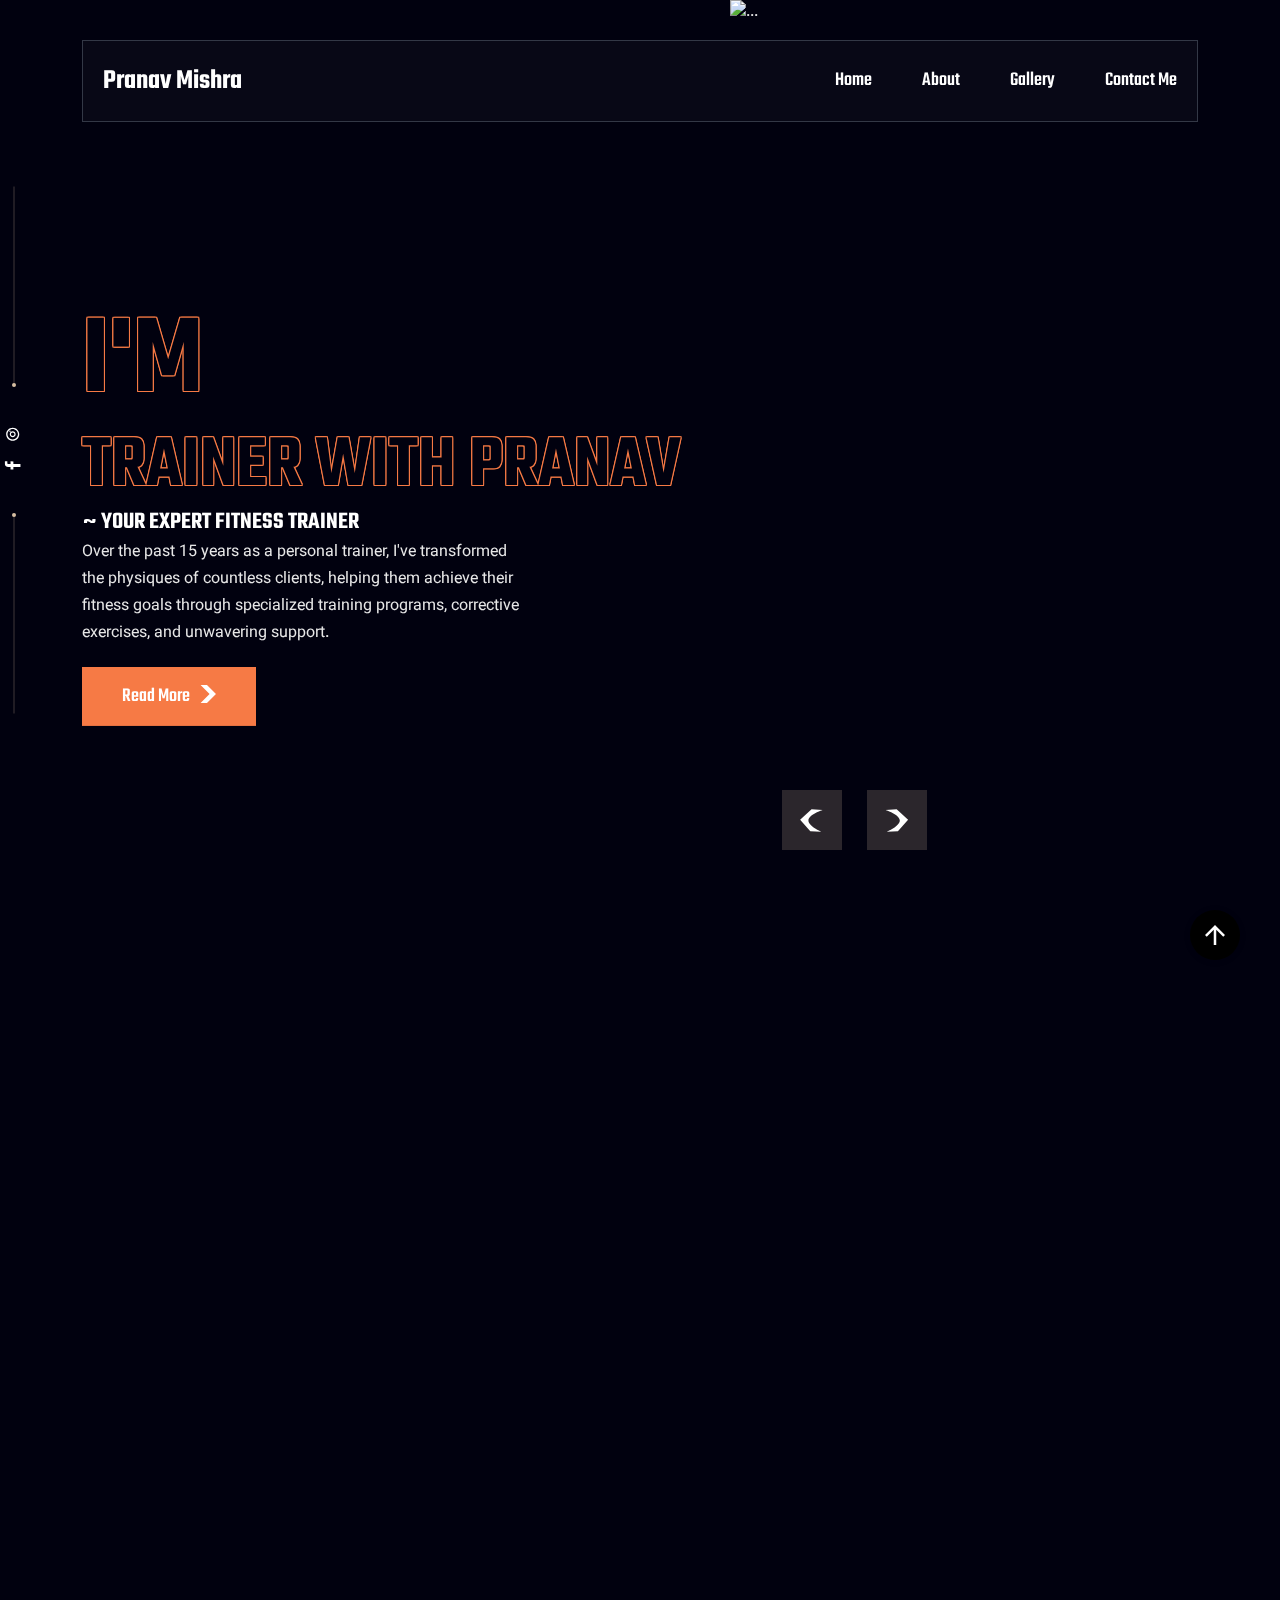
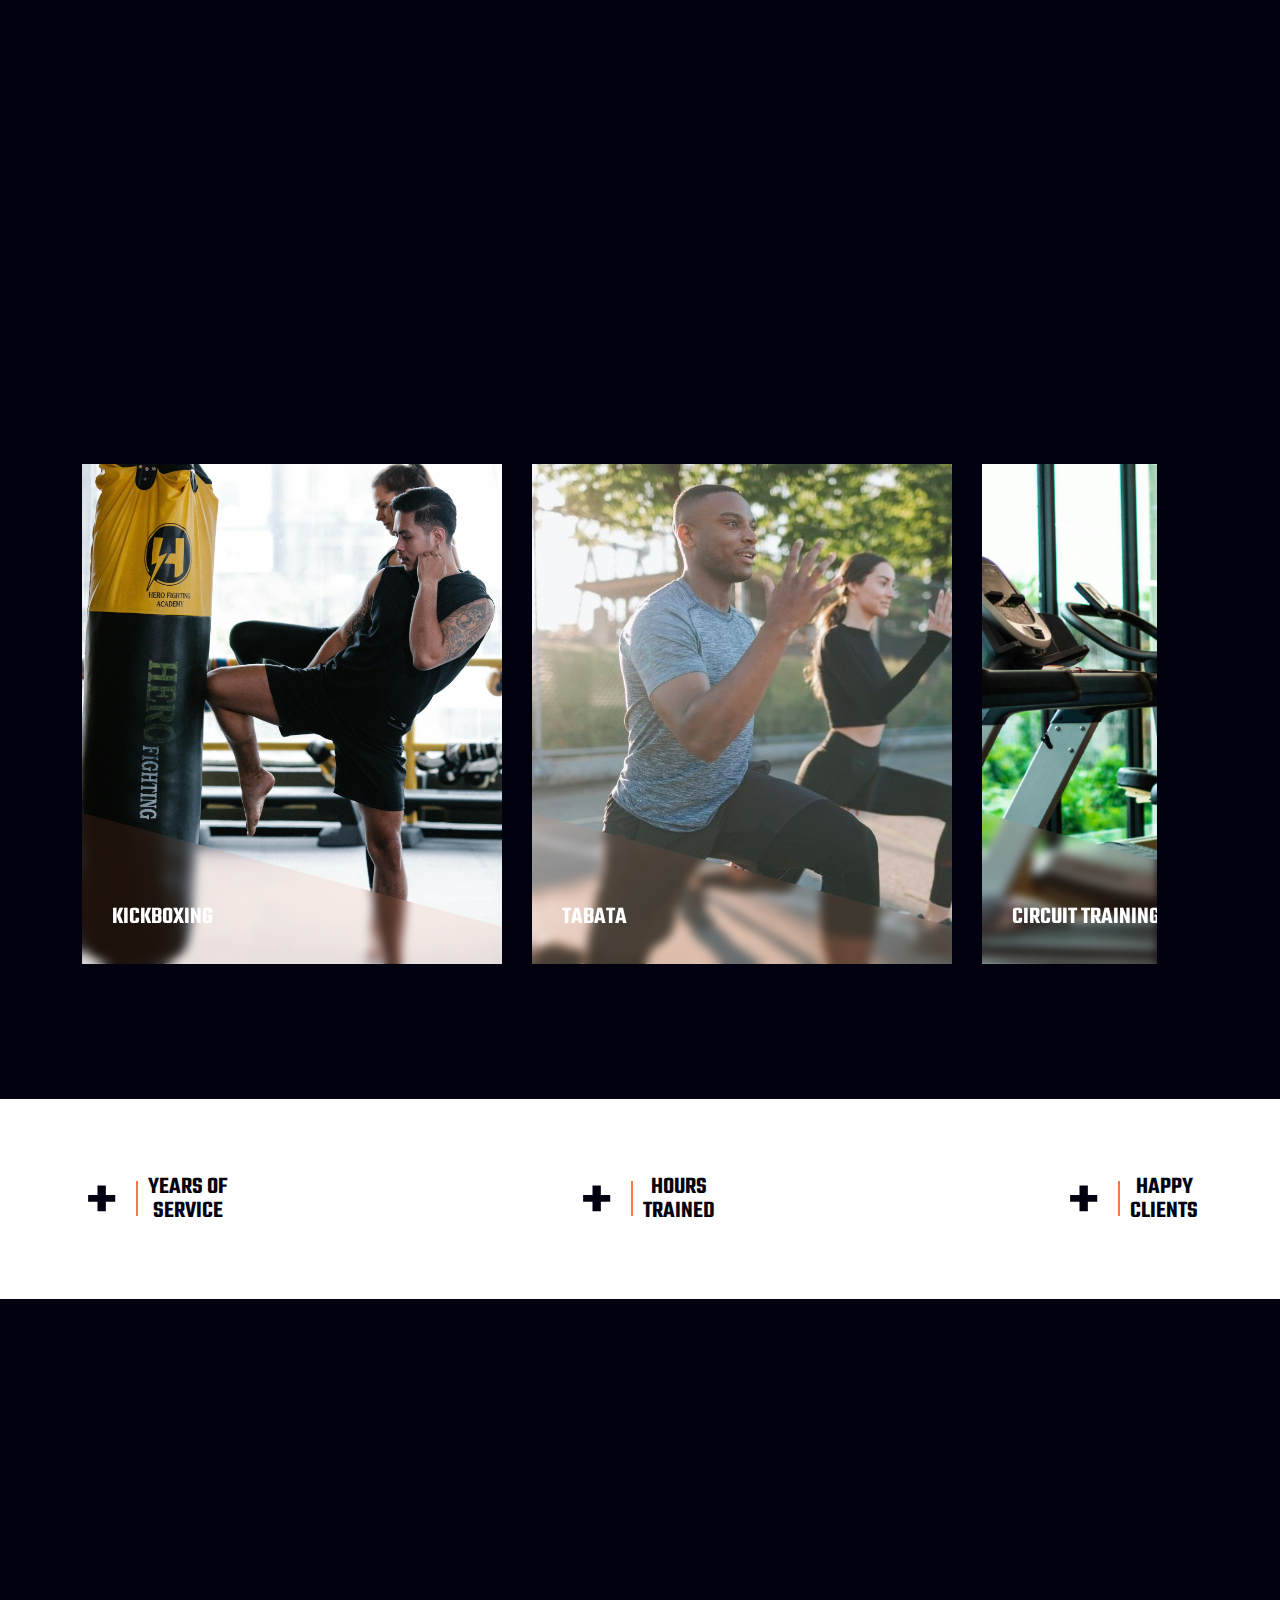
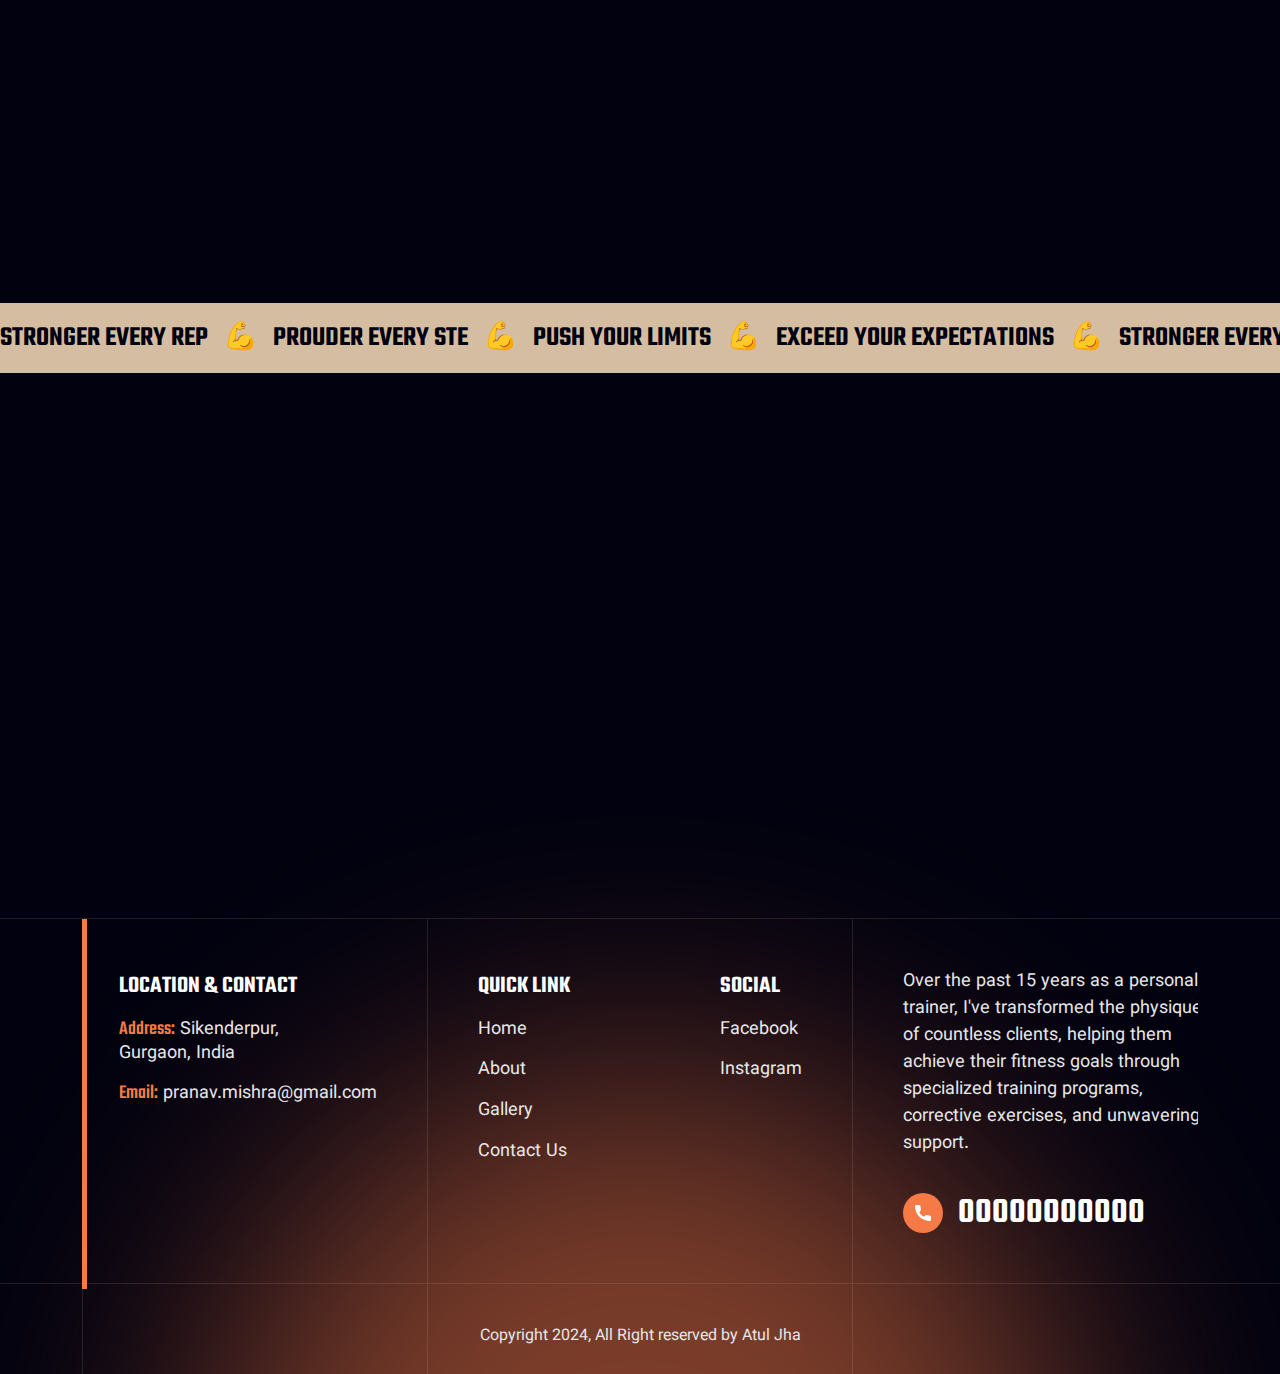
==== index.html @ a50c8cfe "First commit for Trainer Portfolio Website" ====
<!DOCTYPE html>
<html class="no-js" lang="en">
  <head>
    <!-- Meta Tags -->
    <meta charset="utf-8" />
    <meta http-equiv="x-ua-compatible" content="ie=edge" />
    <meta name="viewport" content="width=device-width, initial-scale=1" />
    <meta name="author" content="Thememarch" />
    <!-- Favicon Icon -->
    <link rel="icon" href="assets/img/about2.jpg" />
    <!-- Site Title -->
    <title>Pranav Mishra</title>
    <link rel="stylesheet" href="assets/css/plugins/bootstrap.min.css" />
    <link rel="stylesheet" href="assets/css/plugins/aos.css" />
    <link rel="stylesheet" href="assets/css/plugins/lightgallery.min.css" />
    <link rel="stylesheet" href="assets/css/plugins/swiper.min.css" />
    <link rel="stylesheet" href="assets/css/style.css" />
  </head>

  <body>
    <!-- Start Header Section -->
    <header class="ak-site_header ak-style1 ak-sticky_header">
      <div class="ak-main_header">
        <div class="container">
          <div class="ak-main_header_in">
            <div class="ak-main-header-left">
              <a class="ak-site_branding" href="index.html">
                <h4>Pranav Mishra</h4></a
              >
            </div>
            <div class="ak-main-header-right">
              <div class="ak-nav ak-medium">
                <ul class="ak-nav_list">
                  <li>
                    <a href="index.html">Home</a>
                  </li>
                  <li>
                    <a href="about.html">About</a>
                  </li>
                  <li>
                    <a href="gallery.html">Gallery</a>
                  </li>
                  <li>
                    <a href="contact-us.html">Contact Me</a>
                  </li>
                </ul>
              </div>
            </div>
          </div>
        </div>
      </div>
    </header>
    <!-- End Header Section -->

    <!-- Start Hero -->
    <section class="ak-hero ak-style1">
      <div class="container">
        <div class="hero-content">
          <div>
            <div class="hero-stroke-text">
              <h3
                class="stroke-text hero-stroke-text-one"
                data-aos="fade-up"
                data-aos-delay="0"
              >
                I'M
              </h3>
              <br />
              <h3
                class="stroke-text hero-stroke-text-two"
                data-aos="fade-up"
                data-aos-delay="300"
              >
                Trainer with Pranav
              </h3>
              <h5
                class="hero-title-four"
                data-aos="fade-up"
                data-aos-delay="600"
              >
                ~ Your Expert Fitness Trainer
              </h5>
            </div>
            <p class="hero-desp" data-aos="fade-up" data-aos-delay="600">
              Over the past 15 years as a personal trainer, I've transformed the
              physiques of countless clients, helping them achieve their fitness
              goals through specialized training programs, corrective exercises,
              and unwavering support.
            </p>
            <div data-aos="fade-up" data-aos-delay="200">
              <a href="#about-me" class="button-primary">
                Read More
                <span class="icon"
                  ><svg
                    xmlns="http://www.w3.org/2000/svg"
                    width="16"
                    height="20"
                    viewBox="0 0 16 20"
                    fill="none"
                  >
                    <g clip-path="url(#clip0_1735_935)">
                      <path
                        fill-rule="evenodd"
                        clip-rule="evenodd"
                        d="M0.585999 18.938L9.586 9.93799L0.585999 0.937988H6.99073L15.9907 9.93799L6.99073 18.938H0.585999Z"
                        fill="white"
                      />
                    </g>
                    <defs>
                      <clipPath id="clip0_1735_935">
                        <rect
                          width="16"
                          height="19"
                          fill="white"
                          transform="translate(0 0.5)"
                        />
                      </clipPath>
                    </defs>
                  </svg>
                </span>
              </a>
            </div>
          </div>
        </div>
      </div>
      <div class="slider hero-1 slider_hero_1">
        <div class="swiper-wrapper">
          <div class="swiper-slide">
            <img
              src="assets/img/hero_slider_bg_1.png"
              class="ak-hero-bg ak-bg object-cover"
              alt="..."
            />
          </div>
          <div class="swiper-slide">
            <img
              src="assets/img/hero_slider_bg_2.png"
              class="ak-hero-bg ak-bg object-cover"
              alt="..."
            />
          </div>
          <div class="swiper-slide">
            <img
              src="assets/img/hero_slider_bg_3.png"
              class="ak-hero-bg ak-bg object-cover"
              alt="..."
            />
          </div>
        </div>
        <div class="hero_slider_controller_1 container">
          <div class="button-arrow-white hero-swiper-button-prev-1">
            <svg
              width="23"
              height="23"
              viewBox="0 0 23 23"
              fill="none"
              xmlns="http://www.w3.org/2000/svg"
            >
              <path
                d="M11.5637 0.358104L0.122263 10.7495L10.3204 22.275L21.5202 22.8138C21.5202 22.8138 8.11146 17.3445 8.42872 11.291C8.74597 5.23741 22.6691 0.891968 22.6691 0.891968L11.5637 0.358104Z"
                fill="white"
              />
            </svg>
          </div>
          <div class="button-arrow-white hero-swiper-button-next-1">
            <svg
              xmlns="http://www.w3.org/2000/svg"
              width="24"
              height="23"
              viewBox="0 0 24 23"
              fill="none"
            >
              <path
                d="M11.6529 0.358104L23.0943 10.7495L12.8962 22.275L1.69636 22.8138C1.69636 22.8138 15.1051 17.3445 14.7878 11.291C14.4706 5.23741 0.547485 0.891968 0.547485 0.891968L11.6529 0.358104Z"
                fill="white"
              />
            </svg>
          </div>
        </div>
      </div>

      <div class="hero-social-icon">
        <span class="dot-line"></span>
        <div class="social-icon">
          <a href="https://www.facebook.com/pranav.mishra.9847">
            <svg
              width="16"
              height="17"
              viewBox="0 0 16 17"
              fill="none"
              xmlns="http://www.w3.org/2000/svg"
            >
              <g clip-path="url(#clip0_365_2385)">
                <path
                  d="M9.2381 16.9756L9.2381 9.67777L11.6867 9.67777L12.0541 6.83284H9.2381V5.01676C9.2381 4.19335 9.46582 3.6322 10.6479 3.6322L12.1532 3.63158V1.08697C11.8929 1.05314 10.9993 0.975586 9.95931 0.975586C7.78764 0.975586 6.30087 2.30116 6.30087 4.735L6.30087 6.83284H3.84485L3.84485 9.67777H6.30087L6.30087 16.9756H9.2381Z"
                  fill="white"
                />
              </g>
              <defs>
                <clipPath id="clip0_365_2385">
                  <rect
                    width="16"
                    height="16"
                    fill="white"
                    transform="translate(-0.000976562 0.975586)"
                  />
                </clipPath>
              </defs>
            </svg>
          </a>
          <a href="https://www.instagram.com/pranav_kant/">
            <svg
              width="16"
              height="16"
              viewBox="0 0 24 24"
              fill="none"
              xmlns="http://www.w3.org/2000/svg"
            >
              <path
                d="M12 2.163C6.528 2.163 2.163 6.528 2.163 12C2.163 17.472 6.528 21.837 12 21.837C17.472 21.837 21.837 17.472 21.837 12C21.837 6.528 17.472 2.163 12 2.163ZM12 19.837C7.877 19.837 4.163 16.123 4.163 12C4.163 7.877 7.877 4.163 12 4.163C16.123 4.163 19.837 7.877 19.837 12C19.837 16.123 16.123 19.837 12 19.837ZM16.605 6.888C16.039 6.888 15.568 7.359 15.568 7.925C15.568 8.491 16.039 8.963 16.605 8.963C17.171 8.963 17.642 8.491 17.642 7.925C17.642 7.359 17.171 6.888 16.605 6.888ZM12 7.602C9.548 7.602 7.602 9.548 7.602 12C7.602 14.452 9.548 16.398 12 16.398C14.452 16.398 16.398 14.452 16.398 12C16.398 9.548 14.452 7.602 12 7.602ZM12 14.602C10.62 14.602 9.398 13.38 9.398 12C9.398 10.62 10.62 9.398 12 9.398C13.38 9.398 14.602 10.62 14.602 12C14.602 13.38 13.38 14.602 12 14.602Z"
                fill="white"
              />
            </svg>
          </a>
        </div>
        <span class="dot-line-two"></span>
      </div>
    </section>

    <!-- Start Trainer Details -->
    <div id="about-me" class="ak-height-135 ak-height-lg-80"></div>
    <div class="container">
      <div class="trainer-details">
        <div class="trainer-details-img" data-aos="fade-right">
          <img src="assets/img/Trainer-Image.png" alt="..." class="w-100" />
          <div class="icon-details">
            <div class="icon">
              <svg
                width="40"
                height="41"
                viewBox="0 0 40 41"
                fill="none"
                xmlns="http://www.w3.org/2000/svg"
              >
                <circle
                  cx="20"
                  cy="20.7451"
                  r="20"
                  fill="white"
                  fill-opacity="0.3"
                />
                <path
                  fill-rule="evenodd"
                  clip-rule="evenodd"
                  d="M12.4556 14.8423L17.8587 20.2478C19.0372 21.424 20.9635 21.425 22.1429 20.2478L27.5461 14.8423C27.6005 14.7879 27.5925 14.6983 27.5294 14.6543C26.9783 14.27 26.3078 14.0421 25.5855 14.0421H14.4162C13.6939 14.0421 13.0234 14.27 12.4723 14.6543C12.4091 14.6983 12.4012 14.7879 12.4556 14.8423ZM11.0117 17.4465C11.0117 16.8786 11.1525 16.3419 11.4006 15.8702C11.4394 15.7965 11.5377 15.7815 11.5966 15.8405L16.9314 21.1752C18.6207 22.867 21.38 22.868 23.0704 21.1752L28.4051 15.8405C28.464 15.7815 28.5623 15.7965 28.6011 15.8702C28.8491 16.3419 28.99 16.8786 28.99 17.4465V24.5534C28.99 26.4321 27.4618 27.9579 25.5855 27.9579H14.4162C12.5399 27.9579 11.0117 26.4321 11.0117 24.5534V17.4465Z"
                  fill="white"
                />
              </svg>
            </div>
            <div class="icon-info">
              <h5 class="title">Email:</h5>
              <p class="desp">example@email.com</p>
            </div>
          </div>
          <div class="icon-details">
            <div class="icon">
              <svg
                width="40"
                height="41"
                viewBox="0 0 40 41"
                fill="none"
                xmlns="http://www.w3.org/2000/svg"
              >
                <circle
                  cx="20"
                  cy="20.7451"
                  r="20"
                  fill="white"
                  fill-opacity="0.3"
                />
                <g clip-path="url(#clip0_1961_1628)">
                  <path
                    d="M26.7162 23.2473C25.7366 23.2473 24.7748 23.0941 23.8633 22.7929C23.4167 22.6405 22.8676 22.7803 22.595 23.0602L20.796 24.4183C18.7096 23.3046 17.4245 22.0199 16.326 19.9492L17.6441 18.197C17.9865 17.855 18.1094 17.3554 17.9622 16.8867C17.6597 15.9704 17.506 15.009 17.506 14.029C17.5061 13.3211 16.9301 12.7451 16.2222 12.7451H13.2839C12.576 12.7451 12 13.3211 12 14.029C12 22.1436 18.6016 28.7451 26.7162 28.7451C27.4241 28.7451 28 28.1692 28 27.4612V24.5311C28 23.8232 27.424 23.2473 26.7162 23.2473Z"
                    fill="white"
                  />
                </g>
                <defs>
                  <clipPath id="clip0_1961_1628">
                    <rect
                      width="16"
                      height="16"
                      fill="white"
                      transform="translate(12 12.7451)"
                    />
                  </clipPath>
                </defs>
              </svg>
            </div>
            <div class="icon-info">
              <h5 class="title">Phone Number:</h5>
              <p class="desp">(406) 555-0120</p>
            </div>
          </div>
        </div>
        <div class="trainer-content" data-aos="fade-left">
          <h3 class="trainer-content-title">About Me</h3>
          <div class="d-flex gap-2 align-items-center mb-2">
            <a
              href="https://www.youtube.com/watch?v=xCXQBn2JUbc"
              class="ak-video-block ak-style1 ak-video-open type_2"
            >
              <span class="ak-heartbeat-btn">
                <span></span>
              </span>
            </a>
            <p class="ak-secondary-font ak-font-18">Video Introduction</p>
          </div>
          <p>
            As a Certified Personal Trainer and Corrective Exercise Specialist,
            I bring a wealth of knowledge and expertise to each session. My
            training philosophy centers around creating safe, effective, and
            enjoyable workouts that deliver real results. Whether you're looking
            to improve your strength, flexibility, balance, or overall health,
            I'm here to support you every step of the way.
          </p>
          <br />
          <p>
            Whether you're a beginner or an experienced athlete, there's a
            program for you. Get started today and take the first step towards a
            healthier, fitter you!
          </p>
          <br />

          <div class="d-flex gap-4 flex-wrap">
            <h5>Specialized Area:</h5>
            <a href="" class="specialized-Area-btn"
              >Corrective Exercise Specialist</a
            >
            <a href="" class="specialized-Area-btn">Suspension Training</a>
            <a href="" class="specialized-Area-btn"
              >ABT (Abs, Butt, and Thighs)</a
            >
            <a href="" class="specialized-Area-btn">Kickboxing</a>
            <a href="" class="specialized-Area-btn">Tabata</a>
          </div>
          <div class="ak-height-50 ak-height-lg-30"></div>
          <div class="all-certificate flex-wrap">
            <h5>Certificate</h5>
            <div class="all-badge mt-3">
              <img src="assets/img/certificate1.png" alt="..." />
              <img src="assets/img/certificate5.png" alt="..." />
              <img src="assets/img/certificate3.png" alt="..." />
              <img src="assets/img/certificate4.png" alt="..." />
              <img src="assets/img/certificate2.png" alt="..." />
            </div>
          </div>
          <div class="ak-height-50 ak-height-lg-30"></div>
          <div class="social-follow">
            <h5 class="mb-3">Follow:</h5>
            <div class="d-flex gap-4 align-items-center">
              <a href="https://www.facebook.com/pranav.mishra.9847">
                <svg
                  width="16"
                  height="17"
                  viewBox="0 0 16 17"
                  fill="none"
                  xmlns="http://www.w3.org/2000/svg"
                >
                  <g clip-path="url(#clip0_365_2385)">
                    <path
                      d="M9.2381 16.9756L9.2381 9.67777L11.6867 9.67777L12.0541 6.83284H9.2381V5.01676C9.2381 4.19335 9.46582 3.6322 10.6479 3.6322L12.1532 3.63158V1.08697C11.8929 1.05314 10.9993 0.975586 9.95931 0.975586C7.78764 0.975586 6.30087 2.30116 6.30087 4.735L6.30087 6.83284H3.84485L3.84485 9.67777H6.30087L6.30087 16.9756H9.2381Z"
                      fill="white"
                    />
                  </g>
                  <defs>
                    <clipPath id="clip0_365_2385">
                      <rect
                        width="16"
                        height="16"
                        fill="white"
                        transform="translate(-0.000976562 0.975586)"
                      />
                    </clipPath>
                  </defs>
                </svg>
              </a>
              <a href="https://www.instagram.com/pranav_kant/">
                <svg
                  width="16"
                  height="16"
                  viewBox="0 0 24 24"
                  fill="none"
                  xmlns="http://www.w3.org/2000/svg"
                >
                  <path
                    d="M12 2.163C6.528 2.163 2.163 6.528 2.163 12C2.163 17.472 6.528 21.837 12 21.837C17.472 21.837 21.837 17.472 21.837 12C21.837 6.528 17.472 2.163 12 2.163ZM12 19.837C7.877 19.837 4.163 16.123 4.163 12C4.163 7.877 7.877 4.163 12 4.163C16.123 4.163 19.837 7.877 19.837 12C19.837 16.123 16.123 19.837 12 19.837ZM16.605 6.888C16.039 6.888 15.568 7.359 15.568 7.925C15.568 8.491 16.039 8.963 16.605 8.963C17.171 8.963 17.642 8.491 17.642 7.925C17.642 7.359 17.171 6.888 16.605 6.888ZM12 7.602C9.548 7.602 7.602 9.548 7.602 12C7.602 14.452 9.548 16.398 12 16.398C14.452 16.398 16.398 14.452 16.398 12C16.398 9.548 14.452 7.602 12 7.602ZM12 14.602C10.62 14.602 9.398 13.38 9.398 12C9.398 10.62 10.62 9.398 12 9.398C13.38 9.398 14.602 10.62 14.602 12C14.602 13.38 13.38 14.602 12 14.602Z"
                    fill="white"
                  />
                </svg>
              </a>

              <div class="line-dot">
                <div class="dot"></div>
              </div>
            </div>
          </div>
        </div>
      </div>
    </div>

    <!-- End Trainer Details -->

    <!-- Start Types of Classes -->
    <div class="ak-height-135 ak-height-lg-80"></div>
    <section>
      <div class="container">
        <div
          class="d-flex justify-content-between flex-column flex-lg-row gap-2"
        >
          <div class="section-heading style-1" data-aos="zoom-out">
            <h2 class="section-title">Types of Training I provide:</h2>
          </div>
          <div class="d-flex gap-3" data-aos-delay="150" data-aos="zoom-out">
            <div class="button-arrow-white slider_2-prev">
              <svg
                width="23"
                height="23"
                viewBox="0 0 23 23"
                fill="none"
                xmlns="http://www.w3.org/2000/svg"
              >
                <path
                  d="M11.5637 0.358104L0.122263 10.7495L10.3204 22.275L21.5202 22.8138C21.5202 22.8138 8.11146 17.3445 8.42872 11.291C8.74597 5.23741 22.6691 0.891968 22.6691 0.891968L11.5637 0.358104Z"
                  fill="white"
                />
              </svg>
            </div>
            <div class="button-arrow-white slider_2-next">
              <svg
                xmlns="http://www.w3.org/2000/svg"
                width="24"
                height="23"
                viewBox="0 0 24 23"
                fill="none"
              >
                <path
                  d="M11.6529 0.358104L23.0943 10.7495L12.8962 22.275L1.69636 22.8138C1.69636 22.8138 15.1051 17.3445 14.7878 11.291C14.4706 5.23741 0.547485 0.891968 0.547485 0.891968L11.6529 0.358104Z"
                  fill="white"
                />
              </svg>
            </div>
          </div>
        </div>
        <div class="ak-height-60 ak-height-lg-40"></div>
        <div class="slider slider_2">
          <div class="swiper-wrapper">
            <div class="swiper-slide">
              <div class="classes-card">
                <div class="img-container">
                  <img
                    src="assets/img/classes1.jpg"
                    class="card-img"
                    alt="..."
                  />
                </div>
                <div class="classes-img-overlay">
                  <h5 class="classes-title">Kickboxing</h5>
                </div>
              </div>
            </div>
            <div class="swiper-slide">
              <div class="classes-card">
                <div class="img-container">
                  <img
                    src="assets/img/classes2.jpg"
                    class="card-img"
                    alt="..."
                  />
                </div>
                <div class="classes-img-overlay">
                  <h5 class="classes-title">TABATA</h5>
                </div>
              </div>
            </div>
            <div class="swiper-slide">
              <div class="classes-card">
                <img src="assets/img/classes3.jpg" class="card-img" alt="..." />
                <div class="classes-img-overlay">
                  <h5 class="classes-title">Circuit Training</h5>
                </div>
              </div>
            </div>
            <div class="swiper-slide">
              <div class="classes-card">
                <img src="assets/img/classes4.jpg" class="card-img" alt="..." />
                <div class="classes-img-overlay">
                  <h5 class="classes-title">ABT Workout -</h5>
                  <h5 class="classes-title">(Abdominal Buttocks Thighs)</h5>
                </div>
              </div>
            </div>
          </div>
        </div>
      </div>
    </section>
    <!-- End Upcoming Classes -->

    <!-- Start Fun Fact Counter -->
    <div class="ak-height-135 ak-height-lg-80"></div>
    <div class="funfact-counter">
      <div class="container">
        <div class="auto-counter-section" id="counter">
          <div class="funfact style1">
            <div class="funfact-number">
              <span id="count1" class="counter" data-number="15"></span>
              <span>+</span>
            </div>
            <div class="primary-color-border"></div>
            <div class="funfact-text">
              <p>
                YEARS OF <br />
                SERVICE
              </p>
            </div>
          </div>
          <div class="funfact style1">
            <div class="funfact-number">
              <span id="count3" class="counter" data-number="2000"></span>
              <span>+</span>
            </div>
            <div class="primary-color-border"></div>
            <div class="funfact-text">
              <p>
                Hours <br />
                Trained
              </p>
            </div>
          </div>
          <div class="funfact style1">
            <div class="funfact-number">
              <span id="count4" class="counter" data-number="500"></span>
              <span>+</span>
            </div>
            <div class="primary-color-border"></div>
            <div class="funfact-text">
              <p>
                Happy <br />
                Clients
              </p>
            </div>
          </div>
        </div>
      </div>
    </div>
    <!-- End Fun Fact Counter -->

    <!-- Start Testimonial-->
    <div class="ak-height-135 ak-height-lg-80"></div>
    <section class="container">
      <div class="testimonial">
        <div
          class="testimonial-img image-hover-animation animation-2s"
          data-aos="fade-right"
        >
          <img src="assets/img/feedback.jpg" alt="..." />
        </div>
        <div class="testimonial-info" data-aos="fade-left">
          <h2 class="stroke-text" data-text="Feedback!">Feedback</h2>
          <div class="slider testimonial-slider-home">
            <div class="swiper-wrapper">
              <div class="swiper-slide">
                <div class="testimonial-content">
                  <div class="client">
                    <div class="primary-color-border-horizontal"></div>
                    <h5 class="title">Girish Sarwal</h5>
                    <p class="sub-title">From Delhi</p>
                  </div>
                  <div class="desp">
                    <p>
                      "Training with Pranav has been a life-changing experience!
                      His expertise and personalized approach have helped me
                      achieve fitness goals I never thought possible. I
                      particularly love the kickboxing and circuit training
                      sessions, which are both challenging and fun. Pranav's
                      dedication and motivation have kept me on track, and I
                      feel stronger and healthier than ever. "
                    </p>
                  </div>
                </div>
              </div>
              <div class="swiper-slide">
                <div class="testimonial-content">
                  <div class="client">
                    <div class="primary-color-border-horizontal"></div>
                    <h5 class="title">Vinit Kumar</h5>
                    <p class="sub-title">From Gurgoan</p>
                  </div>
                  <div class="desp">
                    <!-- <div class="video-btn">
                      <div class="d-flex gap-2 align-items-center">
                        <a
                          href="https://www.youtube.com/watch?v=xCXQBn2JUbc"
                          class="ak-video-block ak-style1 ak-video-open type_2"
                        >
                          <span class="ak-heartbeat-btn">
                            <span></span>
                          </span>
                        </a>
                        <p class="ak-secondary-font ak-font-18">
                          Video Feedback
                        </p>
                      </div>
                    </div> -->
                    <p>
                      "I've been working with Pranav for six months, and the
                      results have been incredible. His knowledge of various
                      training techniques, from suspension training to Tabata,
                      keeps the workouts interesting and effective. Pranav's
                      attention to detail ensures that I'm performing exercises
                      correctly, preventing injuries and maximizing benefits."
                    </p>
                  </div>
                </div>
              </div>
            </div>
          </div>
        </div>
      </div>
    </section>
    <!-- End Testimonial-->

    <!--Start Sliding Text  -->
    <div class="ak-height-135 ak-height-lg-80"></div>
    <section class="sliding-text type2">
      <div class="moving-section-wrap type2 ak-normal text-uppercase">
        <div class="moving-section-in">
          <div class="moving-section">
            <h4 class="moving-text type2">
              <span> Stronger every rep </span>
              <span>💪</span>
              <span> Prouder every ste</span>
              <span>💪</span>
              <span>Push your limits</span>
              <span>💪</span>
              <span>Exceed your expectations</span>
              <span>💪</span>
              <span>Stronger every rep</span>
              <span>💪</span>
              <span>Prouder every step</span>
              <span>💪</span>
              <span>Exceed your expectations</span>
              <span>💪</span>
              <span>Stronger every rep</span>
              <span>💪</span>
              <span>Prouder every step</span>
              <span>💪</span>
            </h4>
          </div>
          <div class="moving-section">
            <h4 class="moving-text type2">
              <span>Stronger every rep </span>
              <span>💪</span>
              <span>Prouder every ste</span>
              <span>💪</span>
              <span>Push your limits</span>
              <span>💪</span>
              <span>Exceed your expectations</span>
              <span>💪</span>
              <span>Stronger every rep</span>
              <span>💪</span>
              <span>Prouder every step</span>
              <span>💪</span>
              <span>Exceed your expectations</span>
              <span>💪</span>
              <span>Stronger every rep</span>
              <span>💪</span>
              <span>Prouder every step</span>
            </h4>
          </div>
        </div>
      </div>
    </section>
    <!--End Sliding Text  -->

    <!-- Start CTA -->
    <div class="ak-height-135 ak-height-lg-80"></div>
    <div class="container">
      <div class="cta-content">
        <div class="cta-title-info" data-aos="fade-left">
          <h1 class="stroke-text style2" data-text="CONTACT">CONTACT</h1>
          <h1 class="title">ME</h1>
        </div>
        <div class="cta-desp-info" data-aos="fade-right">
          <p>
            Lets connect & take your first step <br />
            for having better future
          </p>
          <div>
            <img src="assets/img/arrow-img.svg" alt="..." />
          </div>
          <div>
            <a href="contact-us.html" class="button-primary color2">
              Contact Me
              <span class="icon">
                <svg
                  xmlns="http://www.w3.org/2000/svg"
                  width="17"
                  height="19"
                  viewBox="0 0 17 19"
                  fill="none"
                >
                  <g clip-path="url(#clip0_2123_31)">
                    <path
                      fill-rule="evenodd"
                      clip-rule="evenodd"
                      d="M0.84082 18.438L9.84082 9.43799L0.84082 0.437988H7.24555L16.2456 9.43799L7.24555 18.438H0.84082Z"
                      fill="#01010F"
                    />
                  </g>
                  <defs>
                    <clipPath id="clip0_2123_31">
                      <rect
                        width="16"
                        height="19"
                        fill="white"
                        transform="translate(0.254883)"
                      />
                    </clipPath>
                  </defs>
                </svg>
              </span>
            </a>
          </div>
        </div>
      </div>
    </div>
    <!-- End CTA -->

    <!-- Start Footer -->
    <div class="ak-height-135 ak-height-lg-80"></div>
    <footer class="footer">
      <img
        src="assets/img/footer_bg_light.svg"
        class="footer_bg_light"
        alt="..."
      />
      <div class="border-footer-1"></div>
      <div class="container">
        <div class="footer style-1">
          <!-- <div class="border-footer-1"></div> -->
          <div class="location-contact">
            <h5 class="title">LOCATION & CONTACT</h5>
            <p class="address">
              <span>Address:</span> Sikenderpur, <br />
              Gurgaon, India
            </p>
            <a href="mailto:example@email.com" class="email"
              ><span>Email:</span> pranav.mishra@gmail.com</a
            >
          </div>

          <div class="link-social">
            <div class="link">
              <h5 class="title">QUICK LINK</h5>
              <a href="index.html">Home</a>
              <a href="about.html">About</a>
              <a href="gallery.html">Gallery</a>
              <a href="contact-us.html">Contact Us</a>
            </div>
            <div class="social">
              <h5 class="title">SOCIAL</h5>
              <a href="https://www.facebook.com/pranav.mishra.9847">Facebook</a>
              <a href="https://www.instagram.com/pranav_kant/">Instagram</a>
              <!-- <a href="https://www.linkedin.com/">LinkedIn</a>
              <a href="https://x.com/">Twitter</a> -->
            </div>
          </div>

          <div class="logo-footer">
            <p class="desp">
              Over the past 15 years as a personal trainer, I've transformed the
              physiques of countless clients, helping them achieve their fitness
              goals through specialized training programs, corrective exercises,
              and unwavering support.
            </p>
            <a href="tel:(406)5550120" class="phone">
              <span class="icon">
                <svg
                  width="40"
                  height="41"
                  viewBox="0 0 40 41"
                  fill="none"
                  xmlns="http://www.w3.org/2000/svg"
                >
                  <circle cx="20" cy="20.0137" r="20" fill="#F67A45" />
                  <g clip-path="url(#clip0_2083_460)">
                    <path
                      d="M26.7162 22.5158C25.7366 22.5158 24.7748 22.3626 23.8633 22.0614C23.4167 21.9091 22.8676 22.0488 22.595 22.3288L20.796 23.6869C18.7096 22.5732 17.4245 21.2884 16.326 19.2177L17.6441 17.4655C17.9865 17.1235 18.1094 16.624 17.9622 16.1552C17.6597 15.239 17.506 14.2776 17.506 13.2976C17.5061 12.5896 16.9301 12.0137 16.2222 12.0137H13.2839C12.576 12.0137 12 12.5896 12 13.2975C12 21.4121 18.6016 28.0137 26.7162 28.0137C27.4241 28.0137 28 27.4377 28 26.7298V23.7997C28 23.0918 27.424 22.5158 26.7162 22.5158Z"
                      fill="white"
                    />
                  </g>
                  <defs>
                    <clipPath id="clip0_2083_460">
                      <rect
                        width="16"
                        height="16"
                        fill="white"
                        transform="translate(12 12.0137)"
                      />
                    </clipPath>
                  </defs>
                </svg>
              </span>
              <h3 class="title">00000000000</h3>
            </a>
          </div>
        </div>
      </div>
      <div class="border-footer-2"></div>
      <div class="copyright-text">
        <p>
          Copyright 2024, All Right reserved by
          <a href="https://www.instagram.com/atuljha.24/">Atul Jha</a>
        </p>
      </div>
    </footer>
    <!-- End Footer -->

    <span class="ak-scrollup">
      <svg
        width="20"
        height="20"
        viewBox="0 0 20 20"
        fill="none"
        xmlns="http://www.w3.org/2000/svg"
      >
        <path
          d="M0 10L1.7625 11.7625L8.75 4.7875V20H11.25V4.7875L18.225 11.775L20 10L10 0L0 10Z"
          fill="currentColor"
        />
      </svg>
    </span>
    <!-- Start Video Popup -->
    <div class="ak-video-popup">
      <div class="ak-video-popup-overlay"></div>
      <div class="ak-video-popup-content">
        <div class="ak-video-popup-layer"></div>
        <div class="ak-video-popup-container">
          <div class="ak-video-popup-align">
            <div class="embed-responsive embed-responsive-16by9">
              <iframe class="embed-responsive-item" src="about:blank"></iframe>
            </div>
          </div>
          <div class="ak-video-popup-close"></div>
        </div>
      </div>
    </div>
    <!-- End Video Popup -->

    <!-- Script -->
    <script src="assets/js/plugins/jquery-3.7.1.min.js"></script>
    <script src="assets/js/plugins/aos.js"></script>
    <script src="assets/js/plugins/lightgallery.min.js"></script>
    <script src="assets/js/plugins/swiper.min.js"></script>
    <script src="assets/js/main.js"></script>
  </body>
</html>
---- assets/css/plugins/lightgallery.min.css ----
.lg-sub-html,
.lg-toolbar {
  background-color: transparent;
}
@font-face {
  font-family: lg;
  src: url(../../fonts/lg.eot?n1z373);
  src: url(../../fonts/lg.eot?#iefixn1z373) format("embedded-opentype"),
    url(../../fonts/lg.woff?n1z373) format("woff"),
    url(../../fonts/lg.ttf?n1z373) format("truetype"),
    url(../../fonts/lg.svg?n1z373#lg) format("svg");
  font-weight: 400;
  font-style: normal;
}
.lg-icon {
  font-family: lg;
  speak: none;
  font-style: normal;
  font-weight: 400;
  font-variant: normal;
  text-transform: none;
  line-height: 1;
  -webkit-font-smoothing: antialiased;
  -moz-osx-font-smoothing: grayscale;
}
.lg-actions .lg-next,
.lg-actions .lg-prev {
  background-color: transparent;
  border-radius: 2px;
  color: #111;
  cursor: pointer;
  display: block;
  font-size: 22px;
  margin-top: -10px;
  padding: 8px 10px 9px;
  position: absolute;
  top: 50%;
  z-index: 1080;
  border: none;
  outline: 0;
}
.lg-actions .lg-next.disabled,
.lg-actions .lg-prev.disabled {
  pointer-events: none;
  opacity: 0.5;
}
.lg-actions .lg-next:hover,
.lg-actions .lg-prev:hover {
  color: rgba(17, 17, 17, 0.7);
}
.lg-actions .lg-next {
  right: 20px;
}
.lg-actions .lg-next:before {
  content: "\e095";
}
.lg-actions .lg-prev {
  left: 20px;
}
.lg-actions .lg-prev:after {
  content: "\e094";
}
@-webkit-keyframes lg-right-end {
  0%,
  100% {
    left: 0;
  }
  50% {
    left: -30px;
  }
}
@-moz-keyframes lg-right-end {
  0%,
  100% {
    left: 0;
  }
  50% {
    left: -30px;
  }
}
@-ms-keyframes lg-right-end {
  0%,
  100% {
    left: 0;
  }
  50% {
    left: -30px;
  }
}
@keyframes lg-right-end {
  0%,
  100% {
    left: 0;
  }
  50% {
    left: -30px;
  }
}
@-webkit-keyframes lg-left-end {
  0%,
  100% {
    left: 0;
  }
  50% {
    left: 30px;
  }
}
@-moz-keyframes lg-left-end {
  0%,
  100% {
    left: 0;
  }
  50% {
    left: 30px;
  }
}
@-ms-keyframes lg-left-end {
  0%,
  100% {
    left: 0;
  }
  50% {
    left: 30px;
  }
}
@keyframes lg-left-end {
  0%,
  100% {
    left: 0;
  }
  50% {
    left: 30px;
  }
}
.lg-outer.lg-right-end .lg-object {
  -webkit-animation: lg-right-end 0.3s;
  -o-animation: lg-right-end 0.3s;
  animation: lg-right-end 0.3s;
  position: relative;
}
.lg-outer.lg-left-end .lg-object {
  -webkit-animation: lg-left-end 0.3s;
  -o-animation: lg-left-end 0.3s;
  animation: lg-left-end 0.3s;
  position: relative;
}
.lg-toolbar {
  z-index: 1082;
  left: 0;
  position: absolute;
  top: 0;
  width: 100%;
}
.lg-toolbar .lg-icon {
  color: #111;
  cursor: pointer;
  float: right;
  font-size: 24px;
  height: 47px;
  line-height: 27px;
  padding: 10px 0;
  text-align: center;
  width: 45px;
  text-decoration: none !important;
  outline: 0;
  -webkit-transition: color 0.2s linear;
  -o-transition: color 0.2s linear;
  transition: color 0.2s linear;
}
.lg-toolbar .lg-icon:hover {
  color: rgba(17, 17, 17, 0.7);
}
.lg-toolbar .lg-close:after {
  content: "\e070";
}
.lg-toolbar .lg-download:after {
  content: "\e0f2";
}
.lg-sub-html {
  bottom: 0;
  color: #eee;
  font-size: 16px;
  left: 0;
  padding: 10px 40px;
  position: fixed;
  right: 0;
  text-align: center;
  z-index: 1080;
}
.lg-sub-html h4 {
  margin: 0;
  font-size: 13px;
  font-weight: 700;
}
.lg-sub-html p {
  font-size: 12px;
  margin: 5px 0 0;
}
#lg-counter {
  color: #111;
  display: inline-block;
  font-size: 14px;
  font-weight: 500;
  padding-left: 20px;
  padding-top: 12px;
  vertical-align: middle;
}
.lg-next,
.lg-prev,
.lg-toolbar {
  opacity: 1;
  -webkit-transition: -webkit-transform 0.35s cubic-bezier(0, 0, 0.25, 1) 0s,
    opacity 0.35s cubic-bezier(0, 0, 0.25, 1) 0s, color 0.2s linear;
  -moz-transition: -moz-transform 0.35s cubic-bezier(0, 0, 0.25, 1) 0s,
    opacity 0.35s cubic-bezier(0, 0, 0.25, 1) 0s, color 0.2s linear;
  -o-transition: -o-transform 0.35s cubic-bezier(0, 0, 0.25, 1) 0s,
    opacity 0.35s cubic-bezier(0, 0, 0.25, 1) 0s, color 0.2s linear;
  transition: transform 0.35s cubic-bezier(0, 0, 0.25, 1) 0s,
    opacity 0.35s cubic-bezier(0, 0, 0.25, 1) 0s, color 0.2s linear;
}
.lg-hide-items .lg-prev {
  opacity: 0;
  -webkit-transform: translate3d(-10px, 0, 0);
  transform: translate3d(-10px, 0, 0);
}
.lg-hide-items .lg-next {
  opacity: 0;
  -webkit-transform: translate3d(10px, 0, 0);
  transform: translate3d(10px, 0, 0);
}
.lg-hide-items .lg-toolbar {
  opacity: 0;
  -webkit-transform: translate3d(0, -10px, 0);
  transform: translate3d(0, -10px, 0);
}
body:not(.lg-from-hash) .lg-outer.lg-start-zoom .lg-object {
  -webkit-transform: scale3d(0.5, 0.5, 0.5);
  transform: scale3d(0.5, 0.5, 0.5);
  opacity: 0;
  -webkit-transition: -webkit-transform 250ms cubic-bezier(0, 0, 0.25, 1) 0s,
    opacity 250ms cubic-bezier(0, 0, 0.25, 1) !important;
  -moz-transition: -moz-transform 250ms cubic-bezier(0, 0, 0.25, 1) 0s,
    opacity 250ms cubic-bezier(0, 0, 0.25, 1) !important;
  -o-transition: -o-transform 250ms cubic-bezier(0, 0, 0.25, 1) 0s,
    opacity 250ms cubic-bezier(0, 0, 0.25, 1) !important;
  transition: transform 250ms cubic-bezier(0, 0, 0.25, 1) 0s,
    opacity 250ms cubic-bezier(0, 0, 0.25, 1) !important;
  -webkit-transform-origin: 50% 50%;
  -moz-transform-origin: 50% 50%;
  -ms-transform-origin: 50% 50%;
  transform-origin: 50% 50%;
}
body:not(.lg-from-hash)
  .lg-outer.lg-start-zoom
  .lg-item.lg-complete
  .lg-object {
  -webkit-transform: scale3d(1, 1, 1);
  transform: scale3d(1, 1, 1);
  opacity: 1;
}
.lg-outer .lg-thumb-outer {
  background-color: #0d0a0a;
  bottom: 0;
  position: absolute;
  width: 100%;
  z-index: 1080;
  max-height: 350px;
  -webkit-transform: translate3d(0, 100%, 0);
  transform: translate3d(0, 100%, 0);
  -webkit-transition: -webkit-transform 0.25s cubic-bezier(0, 0, 0.25, 1) 0s;
  -moz-transition: -moz-transform 0.25s cubic-bezier(0, 0, 0.25, 1) 0s;
  -o-transition: -o-transform 0.25s cubic-bezier(0, 0, 0.25, 1) 0s;
  transition: transform 0.25s cubic-bezier(0, 0, 0.25, 1) 0s;
}
.lg-outer .lg-thumb-outer.lg-grab .lg-thumb-item {
  cursor: -webkit-grab;
  cursor: -moz-grab;
  cursor: -o-grab;
  cursor: -ms-grab;
  cursor: grab;
}
.lg-outer .lg-thumb-outer.lg-grabbing .lg-thumb-item {
  cursor: move;
  cursor: -webkit-grabbing;
  cursor: -moz-grabbing;
  cursor: -o-grabbing;
  cursor: -ms-grabbing;
  cursor: grabbing;
}
.lg-outer .lg-thumb-outer.lg-dragging .lg-thumb {
  -webkit-transition-duration: 0s !important;
  transition-duration: 0s !important;
}
.lg-outer.lg-thumb-open .lg-thumb-outer {
  -webkit-transform: translate3d(0, 0, 0);
  transform: translate3d(0, 0, 0);
}
.lg-outer .lg-thumb {
  padding: 10px 0;
  height: 100%;
  margin-bottom: -5px;
}
.lg-outer .lg-thumb-item {
  cursor: pointer;
  float: left;
  overflow: hidden;
  height: 100%;
  border: 2px solid #fff;
  border-radius: 4px;
  margin-bottom: 5px;
}
@media (min-width: 1025px) {
  .lg-outer .lg-thumb-item {
    -webkit-transition: border-color 0.25s ease;
    -o-transition: border-color 0.25s ease;
    transition: border-color 0.25s ease;
  }
}
.lg-outer .lg-thumb-item.active,
.lg-outer .lg-thumb-item:hover {
  border-color: #a90707;
}
.lg-outer .lg-thumb-item img {
  width: 100%;
  height: 100%;
  object-fit: cover;
  border-radius: 2px;
}
.lg-outer.lg-has-thumb .lg-item {
  padding-bottom: 120px;
}
.lg-outer.lg-can-toggle .lg-item {
  padding-bottom: 0;
}
.lg-outer.lg-pull-caption-up .lg-sub-html {
  -webkit-transition: bottom 0.25s ease;
  -o-transition: bottom 0.25s ease;
  transition: bottom 0.25s ease;
}
.lg-outer.lg-pull-caption-up.lg-thumb-open .lg-sub-html {
  bottom: 100px;
}
.lg-outer .lg-toogle-thumb {
  background-color: #0d0a0a;
  border-radius: 2px 2px 0 0;
  color: #999;
  cursor: pointer;
  font-size: 24px;
  height: 39px;
  line-height: 27px;
  padding: 5px 0;
  position: absolute;
  right: 20px;
  text-align: center;
  top: -39px;
  width: 50px;
}
.lg-outer .lg-toogle-thumb:hover,
.lg-outer.lg-dropdown-active #lg-share {
  color: #fff;
}
.lg-outer .lg-toogle-thumb:after {
  content: "\e1ff";
}
.lg-outer .lg-video-cont {
  display: inline-block;
  vertical-align: middle;
  max-width: 1140px;
  max-height: 100%;
  width: 100%;
  padding: 0 5px;
}
.lg-outer .lg-video {
  width: 100%;
  height: 0;
  padding-bottom: 56.25%;
  overflow: hidden;
  position: relative;
}
.lg-outer .lg-video .lg-object {
  display: inline-block;
  position: absolute;
  top: 0;
  left: 0;
  width: 100% !important;
  height: 100% !important;
}
.lg-outer .lg-video .lg-video-play {
  width: 84px;
  height: 59px;
  position: absolute;
  left: 50%;
  top: 50%;
  margin-left: -42px;
  margin-top: -30px;
  z-index: 1080;
  cursor: pointer;
}
.lg-outer .lg-has-iframe .lg-video {
  -webkit-overflow-scrolling: touch;
  overflow: auto;
}
.lg-outer .lg-has-vimeo .lg-video-play {
  background: url(../img/vimeo-play.png) no-repeat;
}
.lg-outer .lg-has-vimeo:hover .lg-video-play {
  background: url(../img/vimeo-play.png) 0 -58px no-repeat;
}
.lg-outer .lg-has-html5 .lg-video-play {
  background: url(../img/video-play.png) no-repeat;
  height: 64px;
  margin-left: -32px;
  margin-top: -32px;
  width: 64px;
  opacity: 0.8;
}
.lg-outer .lg-has-html5:hover .lg-video-play {
  opacity: 1;
}
.lg-outer .lg-has-youtube .lg-video-play {
  background: url(../img/youtube-play.png) no-repeat;
}
.lg-outer .lg-has-youtube:hover .lg-video-play {
  background: url(../img/youtube-play.png) 0 -60px no-repeat;
}
.lg-outer .lg-video-object {
  width: 100% !important;
  height: 100% !important;
  position: absolute;
  top: 0;
  left: 0;
}
.lg-outer .lg-has-video .lg-video-object {
  visibility: hidden;
}
.lg-outer .lg-has-video.lg-video-playing .lg-object,
.lg-outer .lg-has-video.lg-video-playing .lg-video-play {
  display: none;
}
.lg-outer .lg-has-video.lg-video-playing .lg-video-object {
  visibility: visible;
}
.lg-progress-bar {
  background-color: #333;
  height: 5px;
  left: 0;
  position: absolute;
  top: 0;
  width: 100%;
  z-index: 1083;
  opacity: 0;
  -webkit-transition: opacity 80ms ease 0s;
  -moz-transition: opacity 80ms ease 0s;
  -o-transition: opacity 80ms ease 0s;
  transition: opacity 80ms ease 0s;
}
.lg-progress-bar .lg-progress {
  background-color: #a90707;
  height: 5px;
  width: 0;
}
.lg-progress-bar.lg-start .lg-progress {
  width: 100%;
}
.lg-show-autoplay .lg-progress-bar {
  opacity: 1;
}
.lg-autoplay-button:after {
  content: "\e01d";
}
.lg-show-autoplay .lg-autoplay-button:after {
  content: "\e01a";
}
.lg-outer.lg-css3.lg-zoom-dragging .lg-item.lg-complete.lg-zoomable .lg-image,
.lg-outer.lg-css3.lg-zoom-dragging
  .lg-item.lg-complete.lg-zoomable
  .lg-img-wrap {
  -webkit-transition-duration: 0s;
  transition-duration: 0s;
}
.lg-outer.lg-use-transition-for-zoom
  .lg-item.lg-complete.lg-zoomable
  .lg-img-wrap {
  -webkit-transition: -webkit-transform 0.3s cubic-bezier(0, 0, 0.25, 1) 0s;
  -moz-transition: -moz-transform 0.3s cubic-bezier(0, 0, 0.25, 1) 0s;
  -o-transition: -o-transform 0.3s cubic-bezier(0, 0, 0.25, 1) 0s;
  transition: transform 0.3s cubic-bezier(0, 0, 0.25, 1) 0s;
}
.lg-outer.lg-use-left-for-zoom .lg-item.lg-complete.lg-zoomable .lg-img-wrap {
  -webkit-transition: left 0.3s cubic-bezier(0, 0, 0.25, 1) 0s,
    top 0.3s cubic-bezier(0, 0, 0.25, 1) 0s;
  -moz-transition: left 0.3s cubic-bezier(0, 0, 0.25, 1) 0s,
    top 0.3s cubic-bezier(0, 0, 0.25, 1) 0s;
  -o-transition: left 0.3s cubic-bezier(0, 0, 0.25, 1) 0s,
    top 0.3s cubic-bezier(0, 0, 0.25, 1) 0s;
  transition: left 0.3s cubic-bezier(0, 0, 0.25, 1) 0s,
    top 0.3s cubic-bezier(0, 0, 0.25, 1) 0s;
}
.lg-outer .lg-item.lg-complete.lg-zoomable .lg-img-wrap {
  -webkit-transform: translate3d(0, 0, 0);
  transform: translate3d(0, 0, 0);
  -webkit-backface-visibility: hidden;
  -moz-backface-visibility: hidden;
  backface-visibility: hidden;
}
.lg-outer .lg-item.lg-complete.lg-zoomable .lg-image {
  -webkit-transform: scale3d(1, 1, 1);
  transform: scale3d(1, 1, 1);
  -webkit-transition: -webkit-transform 0.3s cubic-bezier(0, 0, 0.25, 1) 0s,
    opacity 0.15s !important;
  -moz-transition: -moz-transform 0.3s cubic-bezier(0, 0, 0.25, 1) 0s,
    opacity 0.15s !important;
  -o-transition: -o-transform 0.3s cubic-bezier(0, 0, 0.25, 1) 0s, opacity 0.15s !important;
  transition: transform 0.3s cubic-bezier(0, 0, 0.25, 1) 0s, opacity 0.15s !important;
  -webkit-transform-origin: 0 0;
  -moz-transform-origin: 0 0;
  -ms-transform-origin: 0 0;
  transform-origin: 0 0;
  -webkit-backface-visibility: hidden;
  -moz-backface-visibility: hidden;
  backface-visibility: hidden;
}
#lg-zoom-in:after {
  content: "\e311";
}
#lg-actual-size {
  font-size: 20px;
}
#lg-actual-size:after {
  content: "\e033";
}
#lg-zoom-out {
  opacity: 0.5;
  pointer-events: none;
}
#lg-zoom-out:after {
  content: "\e312";
}
.lg-zoomed #lg-zoom-out {
  opacity: 1;
  pointer-events: auto;
}
.lg-outer .lg-pager-outer {
  bottom: 60px;
  left: 0;
  position: absolute;
  right: 0;
  text-align: center;
  z-index: 1080;
  height: 10px;
}
.lg-outer .lg-pager-outer.lg-pager-hover .lg-pager-cont {
  overflow: visible;
}
.lg-outer .lg-pager-cont {
  cursor: pointer;
  display: inline-block;
  overflow: hidden;
  position: relative;
  vertical-align: top;
  margin: 0 5px;
}
.lg-outer .lg-pager-cont:hover .lg-pager-thumb-cont {
  opacity: 1;
  -webkit-transform: translate3d(0, 0, 0);
  transform: translate3d(0, 0, 0);
}
.lg-outer .lg-pager-cont.lg-pager-active .lg-pager {
  box-shadow: 0 0 0 2px #fff inset;
}
.lg-outer .lg-pager-thumb-cont {
  background-color: #fff;
  color: #fff;
  bottom: 100%;
  height: 83px;
  left: 0;
  margin-bottom: 20px;
  margin-left: -60px;
  opacity: 0;
  padding: 5px;
  position: absolute;
  width: 120px;
  border-radius: 3px;
  -webkit-transition: opacity 0.15s ease 0s, -webkit-transform 0.15s ease 0s;
  -moz-transition: opacity 0.15s ease 0s, -moz-transform 0.15s ease 0s;
  -o-transition: opacity 0.15s ease 0s, -o-transform 0.15s ease 0s;
  transition: opacity 0.15s ease 0s, transform 0.15s ease 0s;
  -webkit-transform: translate3d(0, 5px, 0);
  transform: translate3d(0, 5px, 0);
}
.lg-outer .lg-pager-thumb-cont img {
  width: 100%;
  height: 100%;
}
.lg-outer .lg-pager {
  background-color: rgba(255, 255, 255, 0.5);
  border-radius: 50%;
  box-shadow: 0 0 0 8px rgba(255, 255, 255, 0.7) inset;
  display: block;
  height: 12px;
  -webkit-transition: box-shadow 0.3s ease 0s;
  -o-transition: box-shadow 0.3s ease 0s;
  transition: box-shadow 0.3s ease 0s;
  width: 12px;
}
.lg-outer .lg-pager:focus,
.lg-outer .lg-pager:hover {
  box-shadow: 0 0 0 8px #fff inset;
}
.lg-outer .lg-caret {
  border-left: 10px solid transparent;
  border-right: 10px solid transparent;
  border-top: 10px dashed;
  bottom: -10px;
  display: inline-block;
  height: 0;
  left: 50%;
  margin-left: -5px;
  position: absolute;
  vertical-align: middle;
  width: 0;
}
.lg-fullscreen:after {
  content: "\e20c";
}
.lg-fullscreen-on .lg-fullscreen:after {
  content: "\e20d";
}
.lg-outer #lg-dropdown-overlay {
  background-color: rgba(0, 0, 0, 0.25);
  bottom: 0;
  cursor: default;
  left: 0;
  position: fixed;
  right: 0;
  top: 0;
  z-index: 1081;
  opacity: 0;
  visibility: hidden;
  -webkit-transition: visibility 0s linear 0.18s, opacity 0.18s linear 0s;
  -o-transition: visibility 0s linear 0.18s, opacity 0.18s linear 0s;
  transition: visibility 0s linear 0.18s, opacity 0.18s linear 0s;
}
.lg-outer.lg-dropdown-active #lg-dropdown-overlay,
.lg-outer.lg-dropdown-active .lg-dropdown {
  -webkit-transition-delay: 0s;
  transition-delay: 0s;
  -moz-transform: translate3d(0, 0, 0);
  -o-transform: translate3d(0, 0, 0);
  -ms-transform: translate3d(0, 0, 0);
  -webkit-transform: translate3d(0, 0, 0);
  transform: translate3d(0, 0, 0);
  opacity: 1;
  visibility: visible;
}
.lg-outer .lg-dropdown {
  background-color: #fff;
  border-radius: 2px;
  font-size: 14px;
  list-style-type: none;
  margin: 0;
  padding: 10px 0;
  position: absolute;
  right: 0;
  text-align: left;
  top: 50px;
  opacity: 0;
  visibility: hidden;
  -moz-transform: translate3d(0, 5px, 0);
  -o-transform: translate3d(0, 5px, 0);
  -ms-transform: translate3d(0, 5px, 0);
  -webkit-transform: translate3d(0, 5px, 0);
  transform: translate3d(0, 5px, 0);
  -webkit-transition: -webkit-transform 0.18s linear 0s,
    visibility 0s linear 0.5s, opacity 0.18s linear 0s;
  -moz-transition: -moz-transform 0.18s linear 0s, visibility 0s linear 0.5s,
    opacity 0.18s linear 0s;
  -o-transition: -o-transform 0.18s linear 0s, visibility 0s linear 0.5s,
    opacity 0.18s linear 0s;
  transition: transform 0.18s linear 0s, visibility 0s linear 0.5s,
    opacity 0.18s linear 0s;
}
.lg-outer .lg-dropdown:after {
  content: "";
  display: block;
  height: 0;
  width: 0;
  position: absolute;
  border: 8px solid transparent;
  border-bottom-color: #fff;
  right: 16px;
  top: -16px;
}
.lg-outer .lg-dropdown > li:last-child {
  margin-bottom: 0;
}
.lg-outer .lg-dropdown > li:hover .lg-icon,
.lg-outer .lg-dropdown > li:hover a {
  color: #333;
}
.lg-outer .lg-dropdown a {
  color: #333;
  display: block;
  white-space: pre;
  padding: 4px 12px;
  font-family: "Open Sans", "Helvetica Neue", Helvetica, Arial, sans-serif;
  font-size: 12px;
}
.lg-outer .lg-dropdown a:hover {
  background-color: rgba(0, 0, 0, 0.07);
}
.lg-outer .lg-dropdown .lg-dropdown-text {
  display: inline-block;
  line-height: 1;
  margin-top: -3px;
  vertical-align: middle;
}
.lg-outer .lg-dropdown .lg-icon {
  color: #333;
  display: inline-block;
  float: none;
  font-size: 20px;
  height: auto;
  line-height: 1;
  margin-right: 8px;
  padding: 0;
  vertical-align: middle;
  width: auto;
}
.lg-outer,
.lg-outer .lg,
.lg-outer .lg-inner {
  width: 100%;
  height: 100%;
}
.lg-outer #lg-share {
  position: relative;
}
.lg-outer #lg-share:after {
  content: "\e80d";
}
.lg-outer #lg-share-facebook .lg-icon {
  color: #3b5998;
}
.lg-outer #lg-share-facebook .lg-icon:after {
  content: "\e901";
}
.lg-outer #lg-share-twitter .lg-icon {
  color: #00aced;
}
.lg-outer #lg-share-twitter .lg-icon:after {
  content: "\e904";
}
.lg-outer #lg-share-googleplus .lg-icon {
  color: #dd4b39;
}
.lg-outer #lg-share-googleplus .lg-icon:after {
  content: "\e902";
}
.lg-outer #lg-share-pinterest .lg-icon {
  color: #cb2027;
}
.lg-outer #lg-share-pinterest .lg-icon:after {
  content: "\e903";
}
.lg-group:after {
  content: "";
  display: table;
  clear: both;
}
.lg-outer {
  position: fixed;
  top: 0;
  left: 0;
  z-index: 1050;
  text-align: left;
  opacity: 0;
  -webkit-transition: opacity 0.15s ease 0s;
  -o-transition: opacity 0.15s ease 0s;
  transition: opacity 0.15s ease 0s;
}
.lg-outer * {
  -webkit-box-sizing: border-box;
  -moz-box-sizing: border-box;
  box-sizing: border-box;
}
.lg-outer.lg-visible {
  opacity: 1;
}
.lg-outer.lg-css3 .lg-item.lg-current,
.lg-outer.lg-css3 .lg-item.lg-next-slide,
.lg-outer.lg-css3 .lg-item.lg-prev-slide {
  -webkit-transition-duration: inherit !important;
  transition-duration: inherit !important;
  -webkit-transition-timing-function: inherit !important;
  transition-timing-function: inherit !important;
}
.lg-outer.lg-css3.lg-dragging .lg-item.lg-current,
.lg-outer.lg-css3.lg-dragging .lg-item.lg-next-slide,
.lg-outer.lg-css3.lg-dragging .lg-item.lg-prev-slide {
  -webkit-transition-duration: 0s !important;
  transition-duration: 0s !important;
  opacity: 1;
}
.lg-outer.lg-grab img.lg-object {
  cursor: -webkit-grab;
  cursor: -moz-grab;
  cursor: -o-grab;
  cursor: -ms-grab;
  cursor: grab;
}
.lg-outer.lg-grabbing img.lg-object {
  cursor: move;
  cursor: -webkit-grabbing;
  cursor: -moz-grabbing;
  cursor: -o-grabbing;
  cursor: -ms-grabbing;
  cursor: grabbing;
}
.lg-outer .lg {
  position: relative;
  overflow: hidden;
  margin-left: auto;
  margin-right: auto;
  max-width: 100%;
  max-height: 100%;
}
.lg-outer .lg-inner {
  position: absolute;
  left: 0;
  top: 0;
  white-space: nowrap;
}
.lg-outer .lg-item {
  background: url(../../img/loading.gif) center center no-repeat;
  display: none !important;
}
.lg-outer.lg-css .lg-current,
.lg-outer.lg-css3 .lg-current,
.lg-outer.lg-css3 .lg-next-slide,
.lg-outer.lg-css3 .lg-prev-slide {
  display: inline-block !important;
}
.lg-outer .lg-img-wrap,
.lg-outer .lg-item {
  display: inline-block;
  text-align: center;
  position: absolute;
  width: 100%;
  height: 100%;
}
.lg-outer .lg-img-wrap:before,
.lg-outer .lg-item:before {
  content: "";
  display: inline-block;
  height: 50%;
  width: 1px;
  margin-right: -1px;
}
.lg-outer .lg-img-wrap {
  position: absolute;
  padding: 0 5px;
  left: 0;
  right: 0;
  top: 0;
  bottom: 0;
}
.lg-outer .lg-item.lg-complete {
  background-image: none;
}
.lg-outer .lg-item.lg-current {
  z-index: 1060;
}
.lg-outer .lg-image {
  display: inline-block;
  vertical-align: middle;
  max-width: 100%;
  max-height: 100%;
  width: auto !important;
  height: auto !important;
}
.lg-outer.lg-show-after-load .lg-item .lg-object,
.lg-outer.lg-show-after-load .lg-item .lg-video-play {
  opacity: 0;
  -webkit-transition: opacity 0.15s ease 0s;
  -o-transition: opacity 0.15s ease 0s;
  transition: opacity 0.15s ease 0s;
}
.lg-outer.lg-show-after-load .lg-item.lg-complete .lg-object,
.lg-outer.lg-show-after-load .lg-item.lg-complete .lg-video-play {
  opacity: 1;
}
.lg-outer .lg-empty-html,
.lg-outer.lg-hide-download #lg-download {
  display: none;
}
.lg-backdrop {
  position: fixed;
  top: 0;
  left: 0;
  right: 0;
  bottom: 0;
  z-index: 1040;
  background-color: #fff;
  opacity: 0;
  -webkit-transition: opacity 0.15s ease 0s;
  -o-transition: opacity 0.15s ease 0s;
  transition: opacity 0.15s ease 0s;
}
.lg-backdrop.in {
  opacity: 1;
}
.lg-css3.lg-no-trans .lg-current,
.lg-css3.lg-no-trans .lg-next-slide,
.lg-css3.lg-no-trans .lg-prev-slide {
  -webkit-transition: none 0s ease 0s !important;
  -moz-transition: none 0s ease 0s !important;
  -o-transition: none 0s ease 0s !important;
  transition: none 0s ease 0s !important;
}
.lg-css3.lg-use-css3 .lg-item,
.lg-css3.lg-use-left .lg-item {
  -webkit-backface-visibility: hidden;
  -moz-backface-visibility: hidden;
  backface-visibility: hidden;
}
.lg-css3.lg-fade .lg-item {
  opacity: 0;
}
.lg-css3.lg-fade .lg-item.lg-current {
  opacity: 1;
}
.lg-css3.lg-fade .lg-item.lg-current,
.lg-css3.lg-fade .lg-item.lg-next-slide,
.lg-css3.lg-fade .lg-item.lg-prev-slide {
  -webkit-transition: opacity 0.1s ease 0s;
  -moz-transition: opacity 0.1s ease 0s;
  -o-transition: opacity 0.1s ease 0s;
  transition: opacity 0.1s ease 0s;
}
.lg-css3.lg-slide.lg-use-css3 .lg-item {
  opacity: 0;
}
.lg-css3.lg-slide.lg-use-css3 .lg-item.lg-prev-slide {
  -webkit-transform: translate3d(-100%, 0, 0);
  transform: translate3d(-100%, 0, 0);
}
.lg-css3.lg-slide.lg-use-css3 .lg-item.lg-next-slide {
  -webkit-transform: translate3d(100%, 0, 0);
  transform: translate3d(100%, 0, 0);
}
.lg-css3.lg-slide.lg-use-css3 .lg-item.lg-current {
  -webkit-transform: translate3d(0, 0, 0);
  transform: translate3d(0, 0, 0);
  opacity: 1;
}
.lg-css3.lg-slide.lg-use-css3 .lg-item.lg-current,
.lg-css3.lg-slide.lg-use-css3 .lg-item.lg-next-slide,
.lg-css3.lg-slide.lg-use-css3 .lg-item.lg-prev-slide {
  -webkit-transition: -webkit-transform 1s cubic-bezier(0, 0, 0.25, 1) 0s,
    opacity 0.1s ease 0s;
  -moz-transition: -moz-transform 1s cubic-bezier(0, 0, 0.25, 1) 0s,
    opacity 0.1s ease 0s;
  -o-transition: -o-transform 1s cubic-bezier(0, 0, 0.25, 1) 0s,
    opacity 0.1s ease 0s;
  transition: transform 1s cubic-bezier(0, 0, 0.25, 1) 0s, opacity 0.1s ease 0s;
}
.lg-css3.lg-slide.lg-use-left .lg-item {
  opacity: 0;
  position: absolute;
  left: 0;
}
.lg-css3.lg-slide.lg-use-left .lg-item.lg-prev-slide {
  left: -100%;
}
.lg-css3.lg-slide.lg-use-left .lg-item.lg-next-slide {
  left: 100%;
}
.lg-css3.lg-slide.lg-use-left .lg-item.lg-current {
  left: 0;
  opacity: 1;
}
.lg-css3.lg-slide.lg-use-left .lg-item.lg-current,
.lg-css3.lg-slide.lg-use-left .lg-item.lg-next-slide,
.lg-css3.lg-slide.lg-use-left .lg-item.lg-prev-slide {
  -webkit-transition: left 1s cubic-bezier(0, 0, 0.25, 1) 0s,
    opacity 0.1s ease 0s;
  -moz-transition: left 1s cubic-bezier(0, 0, 0.25, 1) 0s, opacity 0.1s ease 0s;
  -o-transition: left 1s cubic-bezier(0, 0, 0.25, 1) 0s, opacity 0.1s ease 0s;
  transition: left 1s cubic-bezier(0, 0, 0.25, 1) 0s, opacity 0.1s ease 0s;
}
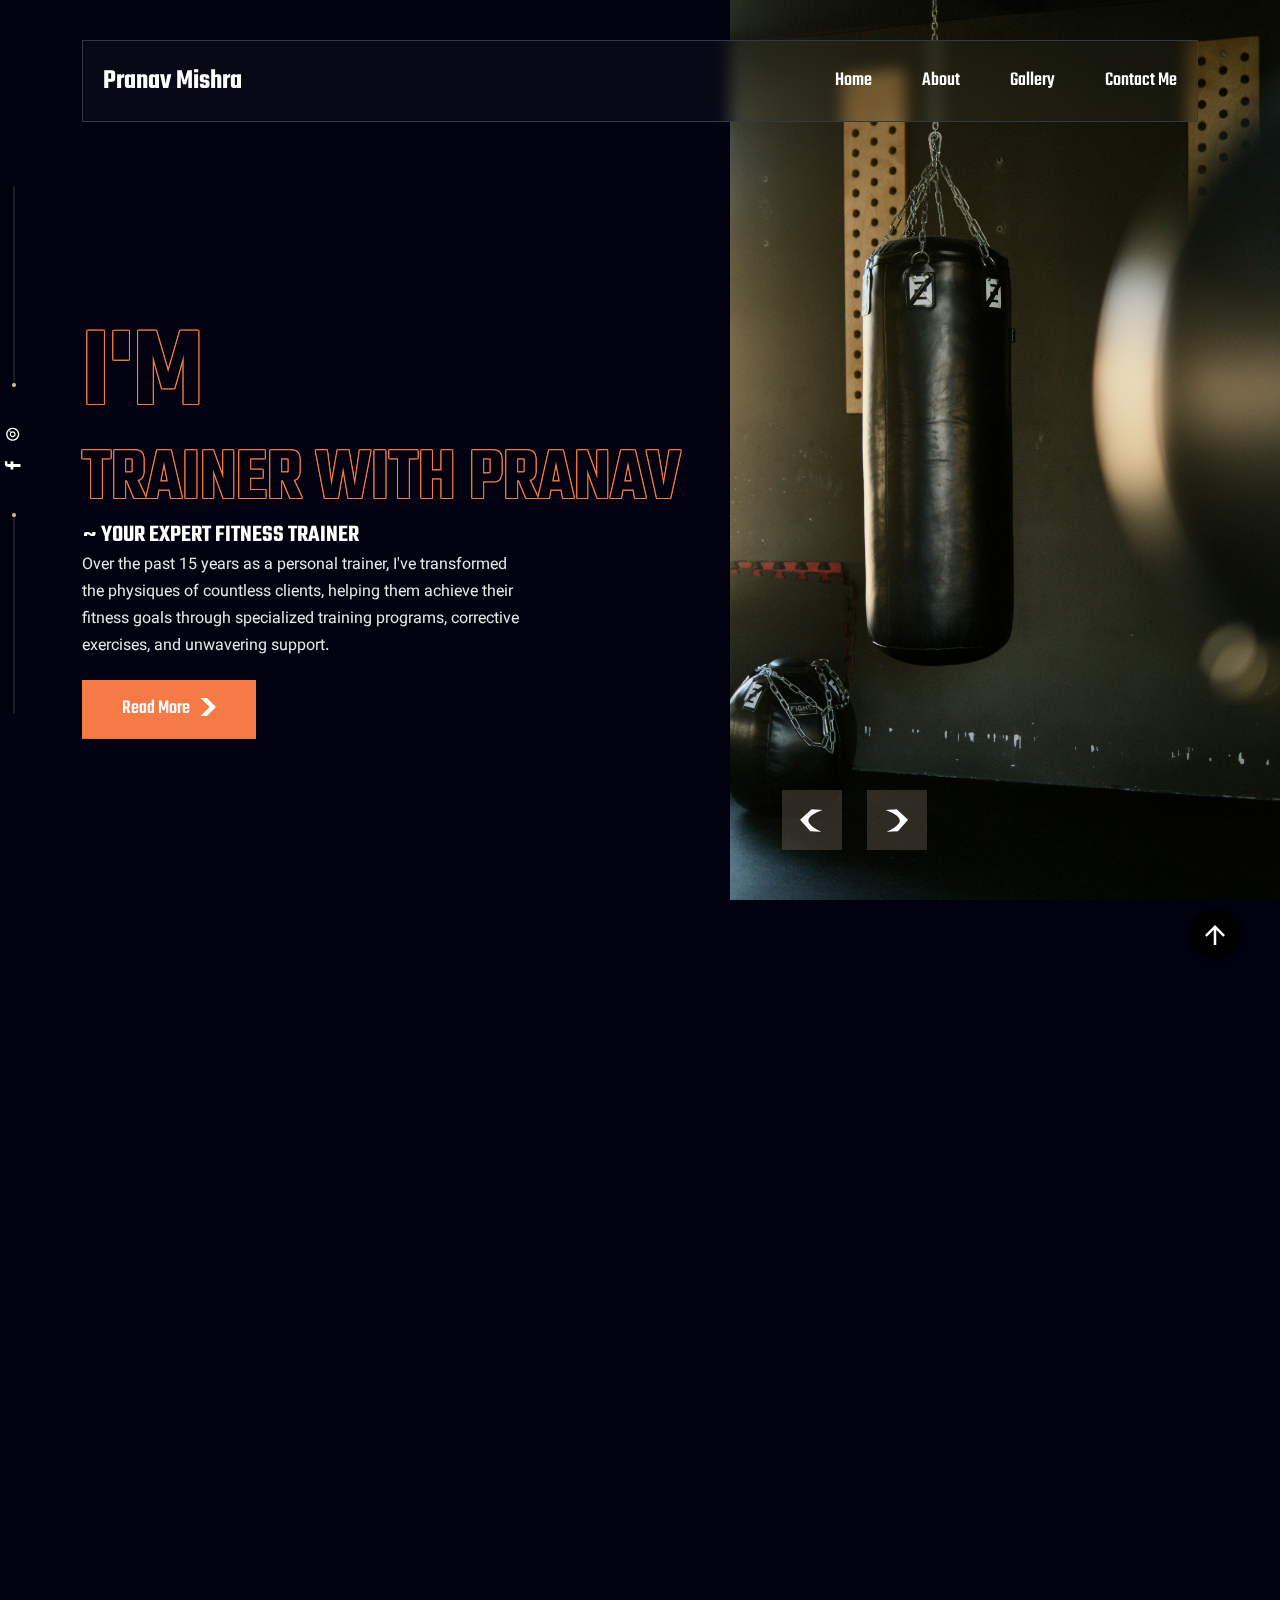
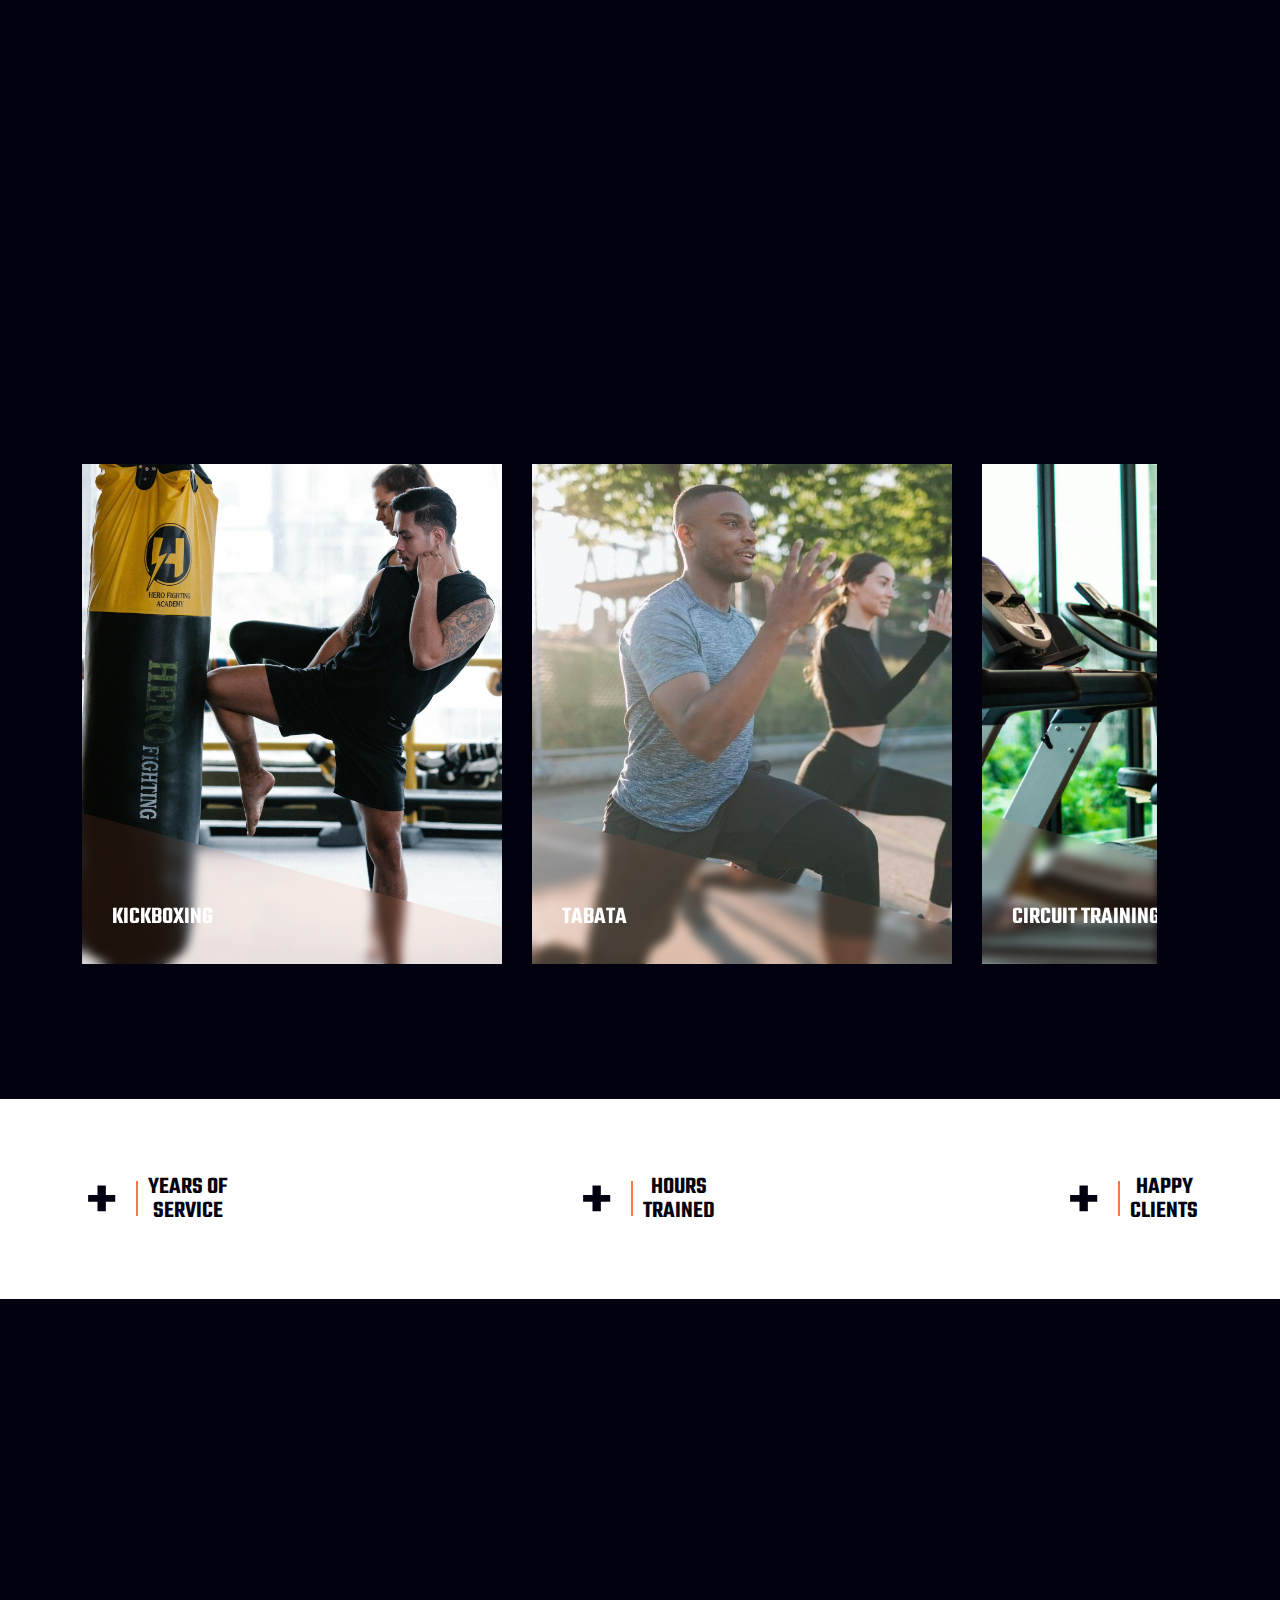
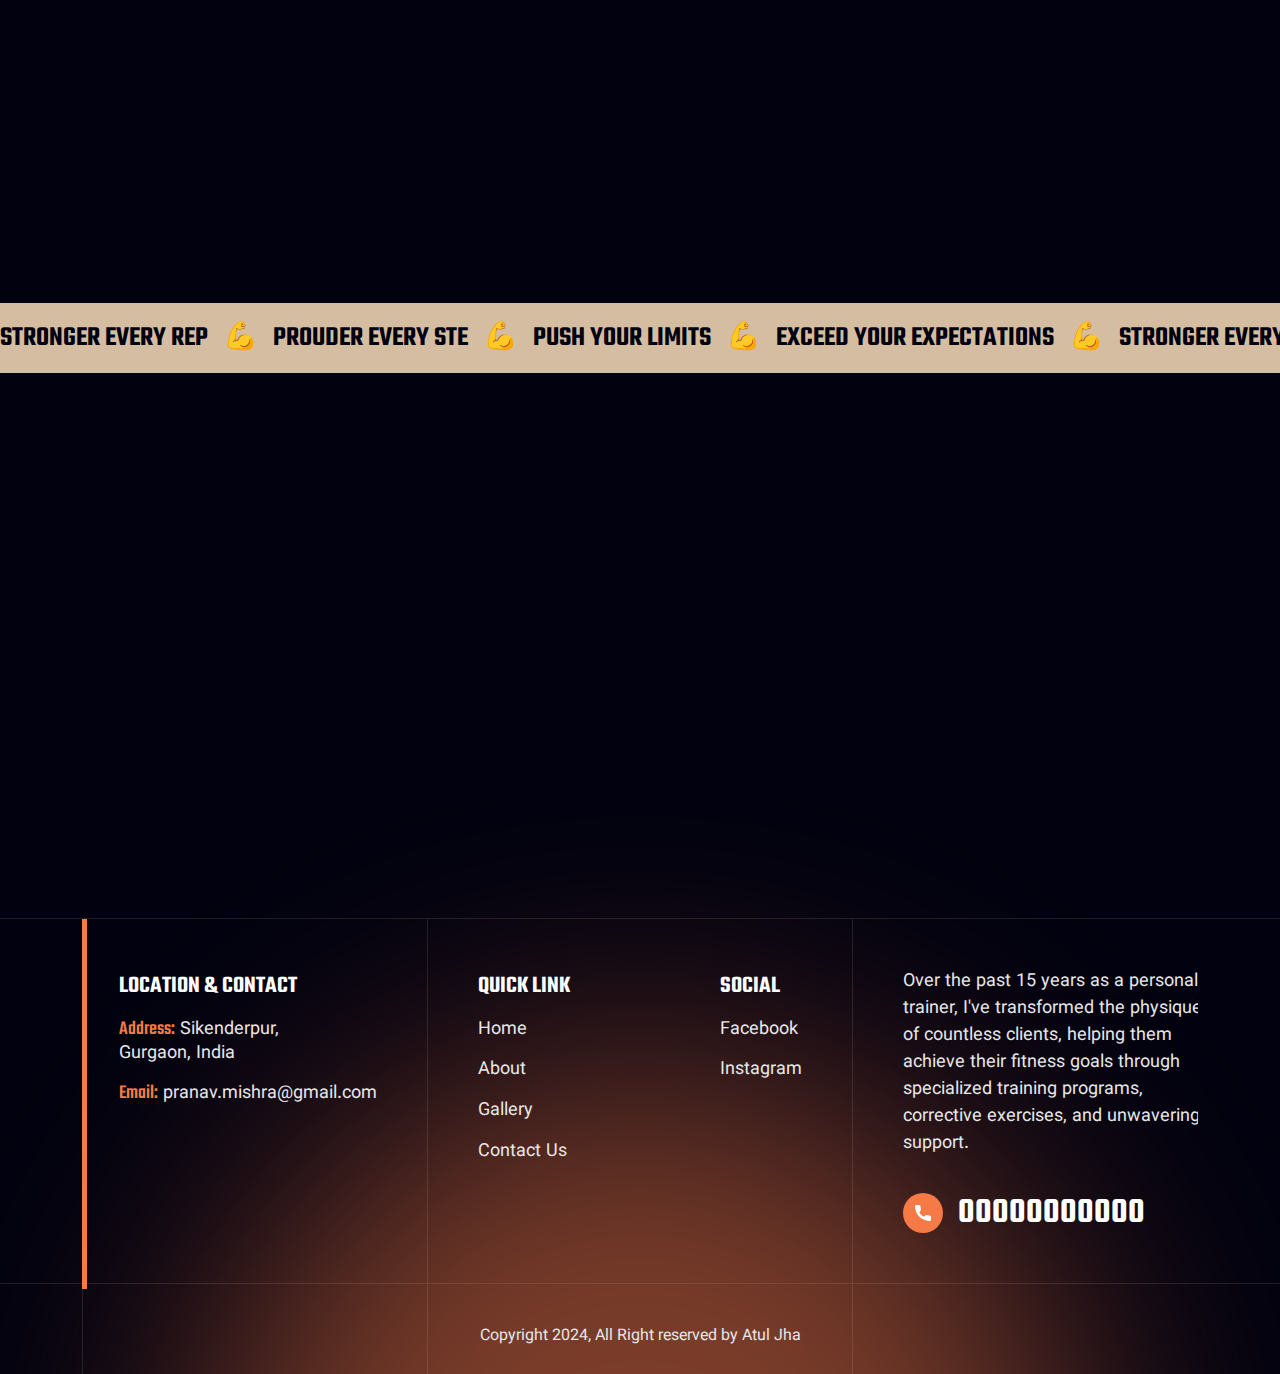
==== commit c03a4d78: "Update in cover image of home page" ====
--- a/index.html
+++ b/index.html
@@ -57,6 +57,7 @@
       <div class="container">
         <div class="hero-content">
           <div>
+            <br />
             <div class="hero-stroke-text">
               <h3
                 class="stroke-text hero-stroke-text-one"
@@ -127,21 +128,21 @@
         <div class="swiper-wrapper">
           <div class="swiper-slide">
             <img
-              src="assets/img/hero_slider_bg_1.png"
+              src="assets/img/homeCover1.jpg"
               class="ak-hero-bg ak-bg object-cover"
               alt="..."
             />
           </div>
           <div class="swiper-slide">
             <img
-              src="assets/img/hero_slider_bg_2.png"
+              src="assets/img/homeCover2.jpg"
               class="ak-hero-bg ak-bg object-cover"
               alt="..."
             />
           </div>
           <div class="swiper-slide">
             <img
-              src="assets/img/hero_slider_bg_3.png"
+              src="assets/img/homeCover3.jpg"
               class="ak-hero-bg ak-bg object-cover"
               alt="..."
             />
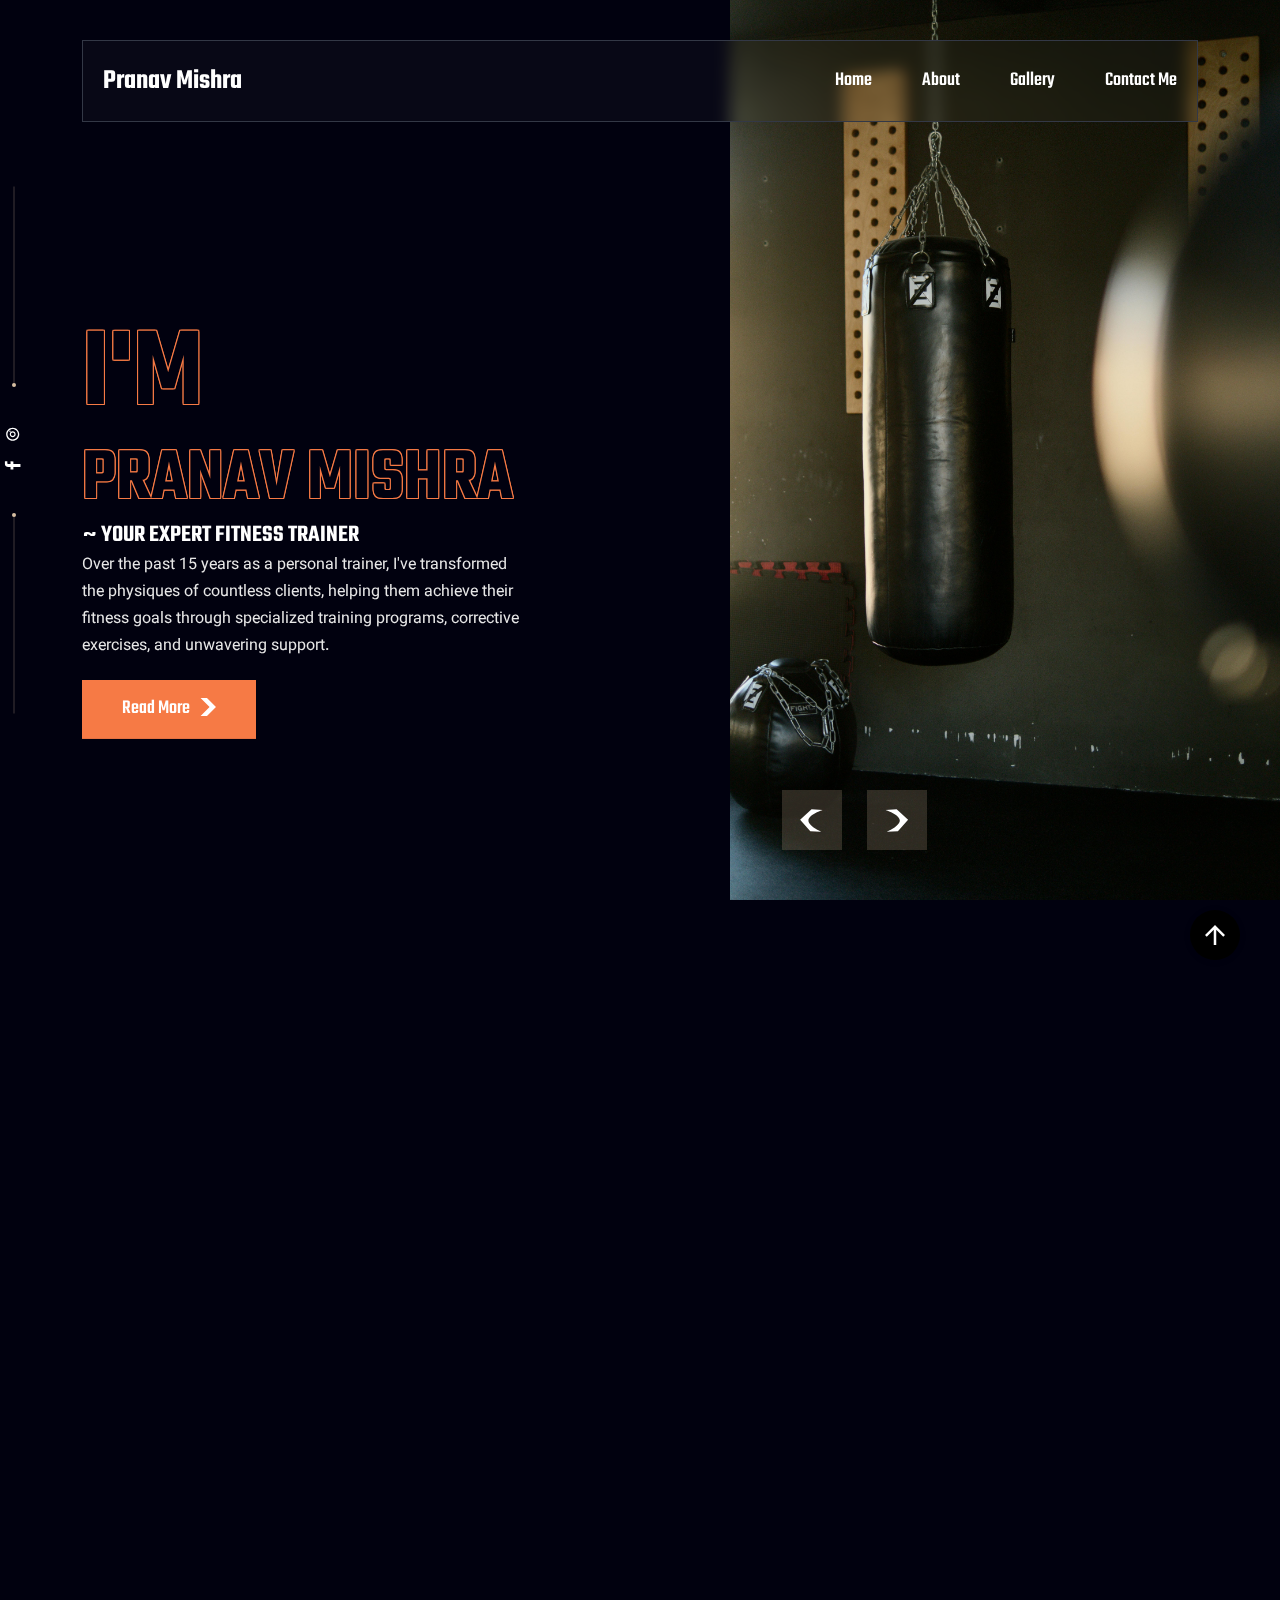
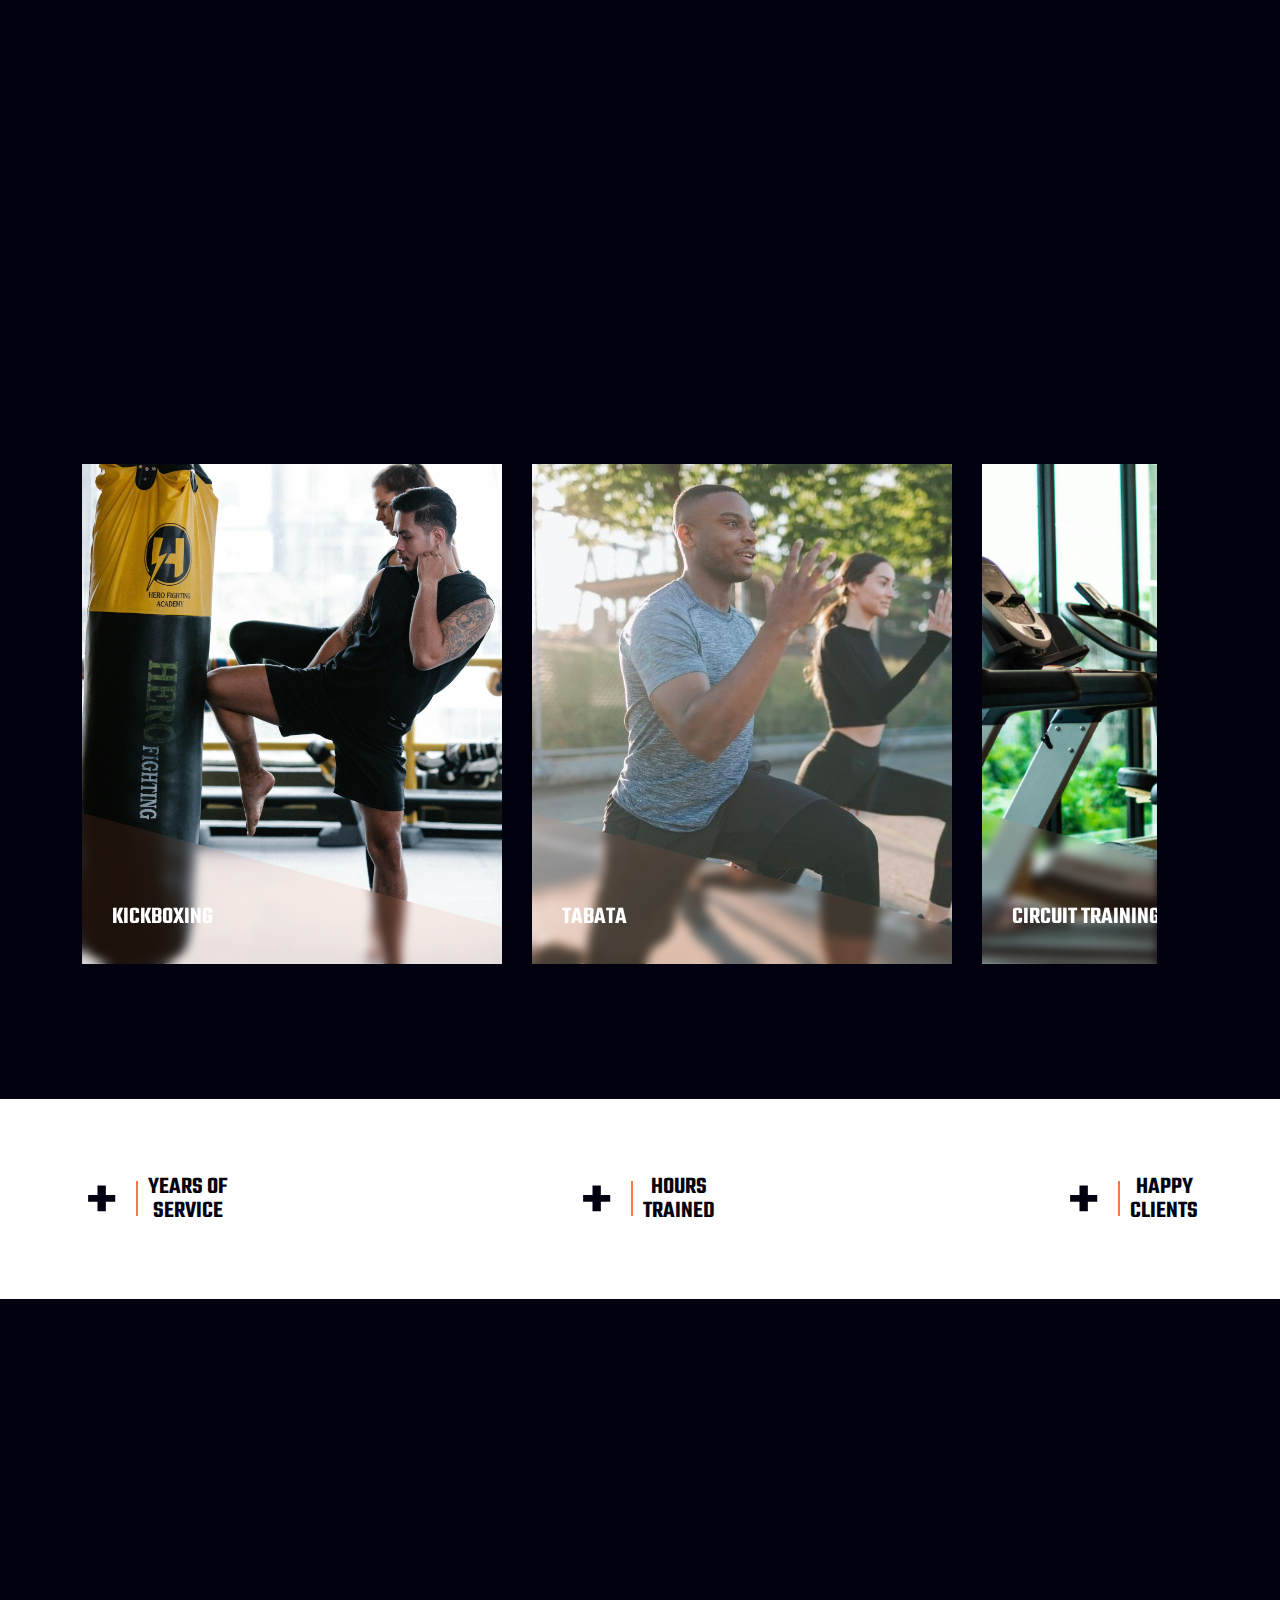
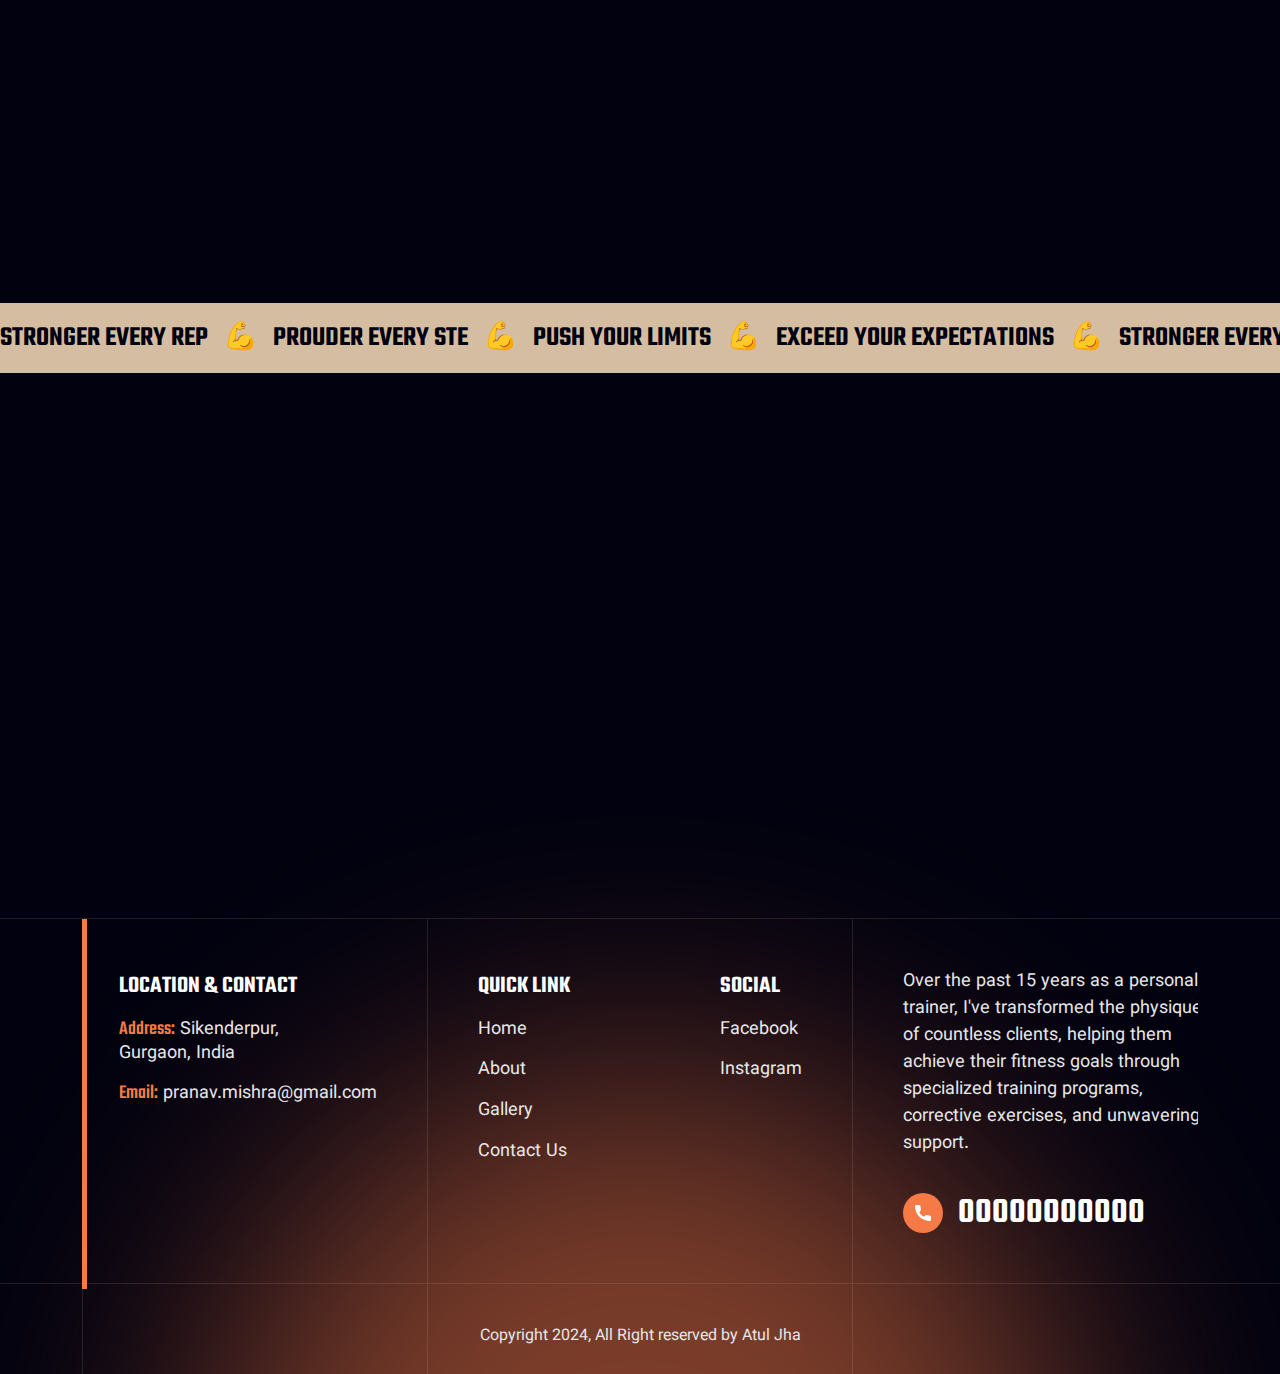
==== commit a6483955: "Some code updates" ====
--- a/index.html
+++ b/index.html
@@ -72,7 +72,7 @@
                 data-aos="fade-up"
                 data-aos-delay="300"
               >
-                Trainer with Pranav
+                Pranav Mishra
               </h3>
               <h5
                 class="hero-title-four"
--- a/assets/css/style.css
+++ b/assets/css/style.css
@@ -1924,6 +1924,7 @@
     top: 27px;
     right: 30px;
   }
+
   .ak-munu_toggle span,
   .ak-munu_toggle span:before,
   .ak-munu_toggle span:after {
@@ -1932,6 +1933,7 @@
     background-color: #ffffff;
     display: block;
   }
+
   .ak-munu_toggle span {
     margin: 0 auto;
     position: relative;
@@ -1939,6 +1941,7 @@
     transition-duration: 0s;
     transition-delay: 0.2s;
   }
+
   .ak-munu_toggle span:before {
     content: '';
     position: absolute;
@@ -1947,6 +1950,7 @@
     transition-duration: 0.2s;
     transition-delay: 0.2s, 0s;
   }
+
   .ak-munu_toggle span:after {
     content: '';
     position: absolute;
@@ -1955,9 +1959,22 @@
     transition-duration: 0.2s;
     transition-delay: 0.2s, 0s;
   }
+
   .ak-site_header.ak-style1 .ak-munu_toggle {
     top: 50%;
-    right: 18px;
+    right: 10px;
+    margin-top: -13px;
+  }
+
+  /* Ensure visibility and proper positioning on smaller screens */
+  @media (max-width: 575px) {
+    .ak-munu_toggle {
+      display: inline-block;
+    }
+  }
+  .ak-site_header.ak-style1 .ak-munu_toggle {
+    top: 50%;
+    right: 10px;
     margin-top: -13px;
   }
   .ak-toggle_active span {
